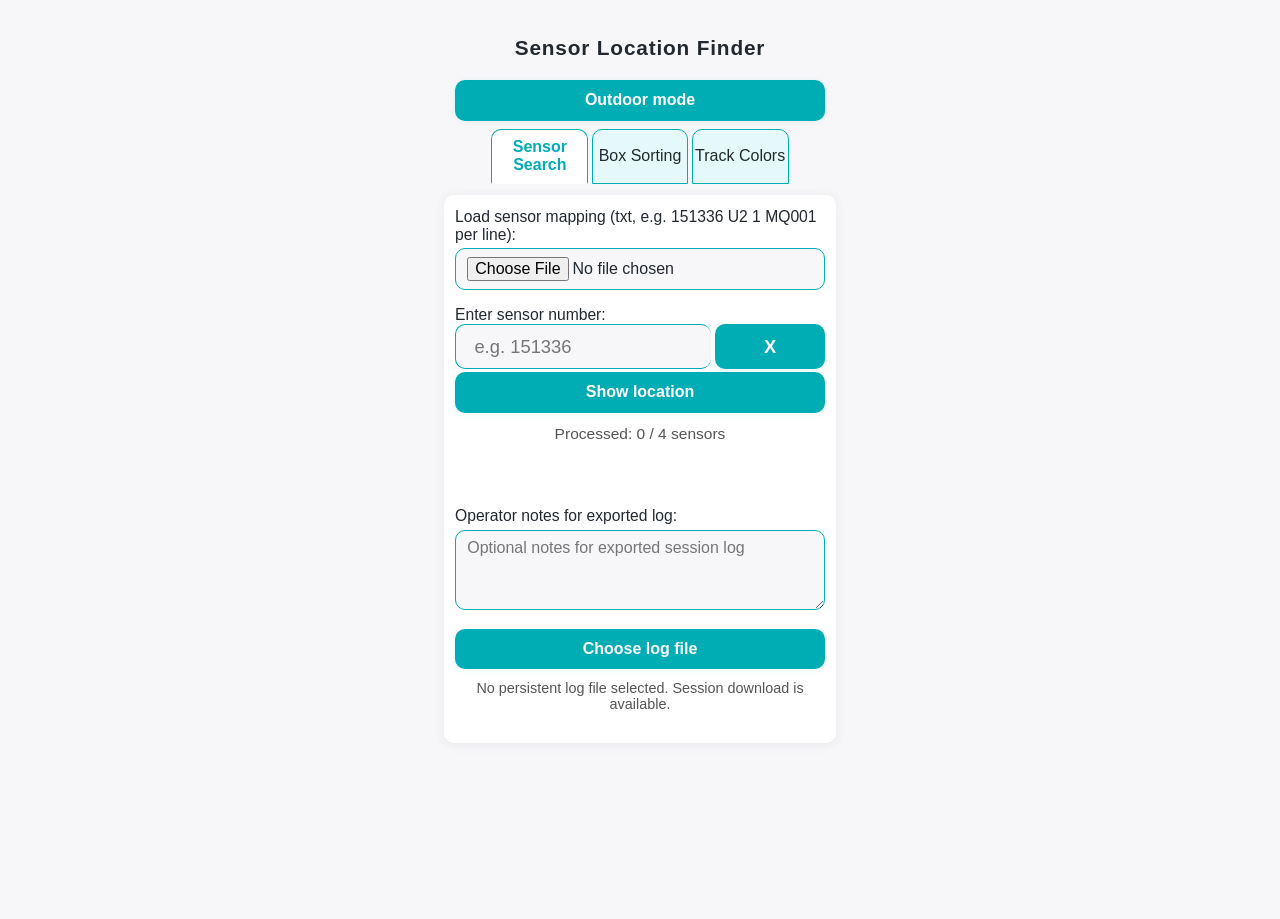
==== Inklinometers.html @ f370f27b "Add code comments" ====
<!DOCTYPE html>
<html lang="en">
<head>
  <meta charset="UTF-8">
  <title>Sensor Location Finder</title>
  <meta name="viewport" content="width=device-width, initial-scale=1, maximum-scale=1">
  <style>
    /* Design tokens shared by all tabs. */
    :root {
      --primary: #222831;
      --accent: #00adb5;
      --bg: #f7f7fa;
      --error: #dc3545;
      --success: #00a86b;
      --radius: 10px;
      --u1: #2a65ea;
      --u2: #1ec47c;
      --n1: #ad3ee6;
      --n2: #ffd600;
    }
    html, body {
      margin: 0;
      padding: 0;
      background: var(--bg);
      color: var(--primary);
      font-family: "Roboto", "Arial", sans-serif;
      min-height: 100vh;
      font-size: 16px;
    }
    /* High-contrast field mode for outdoor phone use. */
    body.outdoor-mode {
      --primary: #ffffff;
      --accent: #ffea00;
      --bg: #000000;
      --error: #ff5252;
      --success: #00ff7f;
    }
    body.outdoor-mode .card,
    body.outdoor-mode .tab-btn.active {
      background: #111111;
      border: 1px solid #ffffff;
      box-shadow: none;
    }
    body.outdoor-mode button {
      color: #000000;
      box-shadow: none;
    }
    body.outdoor-mode .danger {
      color: #ffffff !important;
    }
    body.outdoor-mode input,
    body.outdoor-mode select,
    body.outdoor-mode textarea,
    body.outdoor-mode .box-preview-block {
      background: #000000;
      color: #ffffff;
      border-color: #ffea00;
    }
    body.outdoor-mode #status,
    body.outdoor-mode #logFileStatus,
    body.outdoor-mode #boxSortStatus,
    body.outdoor-mode #boxSearchResult,
    body.outdoor-mode #boxPreview {
      color: #ffffff;
    }
    /* Shared mobile-first layout. */
    main {
      width: 100vw;
      min-height: 100vh;
      display: flex;
      flex-direction: column;
      align-items: center;
      justify-content: flex-start;
      padding-top: 1.2em;
    }
    h2 {
      font-size: 1.3em;
      font-weight: 700;
      letter-spacing: 0.04em;
      margin-bottom: 0.8em;
      color: var(--primary);
    }
    .card {
      background: #fff;
      border-radius: var(--radius);
      box-shadow: 0 2px 12px rgba(34,40,49,0.07);
      padding: 0.8em 0.7em 1.2em 0.7em;
      width: 98vw;
      max-width: 370px;
      margin-bottom: 1.2em;
      display: flex;
      flex-direction: column;
      align-items: stretch;
    }
    label {
      font-size: 0.98em;
      margin-bottom: .3em;
      font-weight: 500;
      color: var(--primary);
    }
    input[type="number"], input[type="file"], textarea {
      font-size: 1em;
      padding: 0.5em 0.7em;
      border: 1.2px solid var(--accent);
      border-radius: var(--radius);
      outline: none;
      background: #f7f7fa;
      margin-bottom: 1em;
      transition: border .2s;
      width: 100%;
      box-sizing: border-box;
      color: var(--primary);
    }
    textarea {
      min-height: 5em;
      resize: vertical;
      font-family: inherit;
    }
    input[type="number"]:focus {
      border: 1.5px solid var(--success);
    }
    input[type="file"] {
      border: none;
      margin-bottom: 1em;
      padding: 0.5em 0.7em;
      font-size: 1em;
      background: #f7f7fa;
      color: var(--primary);
      border-radius: var(--radius);
      box-sizing: border-box;
      width: 100%;
      cursor: pointer;
      transition: background .17s;
      border: 1.2px solid var(--accent);
      outline: none;
    }
    input[type="file"]:hover {
      background: #e6f9fa;
    }
    input[type="file"]::-webkit-file-upload-button,
    input[type="file"]::-ms-browse,
    input[type="file"]::file-selector-button {
      font-size: 1em;
      padding: .6em 1em;
      background: var(--accent);
      color: #fff;
      border: none;
      border-radius: var(--radius);
      font-weight: bold;
      cursor: pointer;
      transition: background .17s;
      box-shadow: 0 1px 6px rgba(0,173,181,0.10);
    }
    input[type="file"]:focus::-webkit-file-upload-button,
    input[type="file"]:focus::-ms-browse,
    input[type="file"]:focus::file-selector-button {
      background: #019fa6;
    }
    button {
      font-size: 1em;
      padding: .7em 0;
      background: var(--accent);
      color: #fff;
      border: none;
      border-radius: var(--radius);
      font-weight: bold;
      cursor: pointer;
      transition: background .17s;
      margin-top: 0.2em;
      margin-bottom: 0.5em;
      width: 100%;
      box-shadow: 0 1px 6px rgba(0,173,181,0.10);
    }
    button:active {
      background: #019fa6;
    }
    .danger {
      background: var(--error) !important;
      color: #fff !important;
      border: none;
      transition: background .18s;
    }
    .danger:hover {
      background: #a71d2a !important;
    }
    #result {
      font-size: 1em;
      margin-top: 1em;
      text-align: center;
      min-height: 2em;
      word-break: break-all;
    }
    #notfound {
      color: var(--error);
      font-weight: 600;
    }
    .found {
      font-weight: 600;
      padding: 0.35em 0.7em;
      border-radius: var(--radius);
      display: inline-block;
      margin: 0.3em 0;
      box-shadow: 0 1px 4px rgba(0,0,0,0.04);
      font-size: 1em;
      letter-spacing: 0.01em;
      transition: background .2s, color .2s;
    }
    #status {
      margin-top: 0.3em;
      margin-bottom: 0.3em;
      text-align: center;
      font-size: 0.97em;
      color: #555;
    }
    #logDownload {
      margin-top: 1.2em;
      text-align: center;
      font-size: 0.97em;
    }
    #logDownload a {
      color: var(--accent);
      text-decoration: underline;
      font-weight: 500;
    }
    #checkedSensors {
      margin-top: 0.7em;
      text-align: center;
      font-size: 0.97em;
    }
    #boxSortStatus,
    #boxSearchResult,
    #boxPreview {
      margin-top: 0.7em;
      text-align: center;
      font-size: 0.97em;
    }
    #boxPreview {
      text-align: left;
      overflow-x: auto;
    }
    .box-preview-block {
      /* Preserve exported TXT spacing in the on-screen preview. */
      background: #f7f7fa;
      border: 1px solid #d8eef0;
      border-radius: 6px;
      margin: 0.7em 0;
      padding: 0.6em;
      font-family: Consolas, "Courier New", monospace;
      font-size: 0.9em;
      white-space: pre;
    }
    #logFileStatus {
      margin-top: 0.2em;
      margin-bottom: 0.8em;
      min-height: 1.2em;
      text-align: center;
      font-size: 0.9em;
      color: #555;
    }
    .tab-nav {
      gap: 0.2em !important;
      margin-bottom: 0.7em !important;
    }
    .tab-btn {
      background: #e6f9fa;
      color: var(--primary);
      border: 1.2px solid var(--accent);
      border-radius: var(--radius) var(--radius) 0 0;
      font-size: 1em;
      font-weight: 500;
      box-shadow: none;
      margin: 0;
      padding: 0.5em 0;
      transition: background .18s, color .18s;
    }
    .tab-btn.active {
      background: #fff;
      color: var(--accent);
      border-bottom: 2px solid #fff;
      font-weight: 700;
    }
    #tabContentTracks .card {
      margin-bottom: 0;
      padding: 1em 0.7em 1.2em 0.7em;
      max-width: 370px;
      width: 100%;
    }
    #trackForm {
      display: flex;
      gap: 0.5em;
      align-items: flex-end;
      flex-wrap: wrap;
      margin-bottom: 0.7em;
    }
    #trackName {
      font-size: 1em;
      padding: 0.5em 0.7em;
      border: 1.2px solid var(--accent);
      border-radius: var(--radius);
      outline: none;
      background: #f7f7fa;
      min-width: 5em;
      flex: 1;
      color: var(--primary);
      box-sizing: border-box;
      transition: border .2s;
    }
    #trackName:focus {
      border: 1.5px solid var(--success);
    }
    #trackColor {
      font-size: 1em;
      padding: 0.5em 0.7em;
      border: 1.2px solid var(--accent);
      border-radius: var(--radius);
      background: #f7f7fa;
      color: var(--primary);
      min-width: 6em;
      box-sizing: border-box;
      transition: border .2s;
    }
    #trackColor:focus {
      border: 1.5px solid var(--success);
    }
    #trackForm button[type="submit"] {
      font-size: 1em;
      padding: 0.5em 1em;
      background: var(--accent);
      color: #fff;
      border: none;
      border-radius: var(--radius);
      font-weight: bold;
      cursor: pointer;
      transition: background .17s;
      box-shadow: 0 1px 6px rgba(0,173,181,0.10);
      min-width: 5em;
    }
    #trackForm button[type="submit"]:active {
      background: #019fa6;
    }
    .track-row {
      display: flex;
      align-items: center;
      gap: 0.5em;
      margin-bottom: 0.5em;
      font-size: 0.97em;
      justify-content: space-between;
    }
    .track-row-content {
      display: flex;
      align-items: center;
      gap: 0.5em;
      flex: 1 1 auto;
      min-width: 0;
    }
    .track-remove {
      display: flex;
      align-items: center;
      justify-content: center;
      background: var(--error);
      color: #fff;
      border: none;
      border-radius: 6px;
      padding: 0.2em 0.9em;
      font-size: 0.97em;
      cursor: pointer;
      margin-left: 0.5em;
      transition: background .18s;
      min-width: 80px;
      max-width: 80px;
      width: 80px;
      text-align: center;
      align-self: flex-end;
      margin-right: 15%;
      box-sizing: border-box;
      overflow: visible;
      white-space: nowrap;
    }
    .track-remove:hover {
      background: #a71d2a;
    }
    .track-remove:disabled {
      background: #9aa0a6;
      cursor: not-allowed;
    }
    .track-color {
      display: inline-block;
      width: 1.3em;
      height: 1.3em;
      border-radius: 50%;
      margin-right: 0.5em;
      border: 2px solid #eee;
      vertical-align: middle;
      box-shadow: 0 1px 3px rgba(0,0,0,0.07);
    }
    @media (max-width: 500px) {
      html, body { font-size: 14px; }
      h2 { font-size: 1.08em; }
      .card, #tabContentTracks .card { max-width: 99vw; padding: 0.5em 0.2em 0.7em 0.2em; }
      #result { font-size: 0.97em; }
      #status { font-size: 0.93em; }
      #logDownload { font-size: 0.9em; }
      .found { font-size: 0.97em; }
      #checkedSensors { font-size: 0.93em; }
      #boxSortStatus, #boxSearchResult, #boxPreview { font-size: 0.93em; }
      .track-row { font-size: 0.93em; }
      #trackForm button[type="submit"] { min-width: 3.5em; }
      #trackColor, #trackName { min-width: 3.5em; }
      .track-color { width: 1.1em; height: 1.1em; }
    }
  </style>
</head>
<body>
  <!-- Main app shell. All workflows stay in this file for offline phone use. -->
  <main>
    <h2>Sensor Location Finder</h2>
    <button type="button" id="outdoorModeToggle" style="max-width:370px;">Outdoor mode</button>
    <div class="tab-nav" style="display:flex; gap:0.5em; margin-bottom:1.2em;">
      <button type="button" id="tabSearch" class="tab-btn active" style="flex:1;">Sensor Search</button>
      <button type="button" id="tabBoxes" class="tab-btn" style="flex:1;">Box Sorting</button>
      <button type="button" id="tabTracks" class="tab-btn" style="flex:1;">Track Colors</button>
    </div>
    <!-- Sensor search workflow: import the map, search IDs, and export/search logs. -->
    <div id="tabContentSearch">
      <div class="card">
        <label for="fileInput">Load sensor mapping (txt, e.g. 151336 U2 1 MQ001 per line):</label>
        <input type="file" id="fileInput" accept=".txt">
        <form id="sensorForm" autocomplete="off">
          <label for="sensorId">Enter sensor number:</label>
          <div style="display:flex; gap:0.3em; align-items:flex-end; height:2.8em;">
            <input type="number" id="sensorId" inputmode="numeric" pattern="[0-9]*" required placeholder="e.g. 151336" style="flex-basis:70%; flex-grow:1; min-width:90px; font-size:1.15em; padding:0.7em 1em; height:100%; border-radius: var(--radius); border-right:0; margin-bottom:0; display:flex; align-items:center;">
            <button type="button" id="clearSensorId" title="Clear field" style="flex-basis:30%; min-width:2.5em; font-size:1.15em; line-height:1; height:100%; display:flex; align-items:center; justify-content:center; border-radius: var(--radius); margin-left:-1px; margin-bottom:0;">X</button>
          </div>
          <button type="submit">Show location</button>
        </form>
        <div id="status"></div>
        <div id="result"></div>
        <div id="checkedSensors"></div>
        <label for="operatorNotes">Operator notes for exported log:</label>
        <textarea id="operatorNotes" placeholder="Optional notes for exported session log"></textarea>
        <button type="button" id="chooseLogFile">Choose log file</button>
        <div id="logFileStatus"></div>
      </div>
      <div id="logDownload"></div>
    </div>
    <!-- Box sorting workflow: import chaotic IDs, deduplicate, sort, and export layouts. -->
    <div id="tabContentBoxes" style="display:none;">
      <div class="card">
        <h3 style="margin-top:0;">Box Sorting</h3>
        <label for="boxFileInput">Load chaotic sensor number list (txt):</label>
        <input type="file" id="boxFileInput" accept=".txt">
        <form id="boxSearchForm" autocomplete="off">
          <label for="boxSensorId">Enter sensor number:</label>
          <div style="display:flex; gap:0.3em; align-items:flex-end; height:2.8em;">
            <input type="number" id="boxSensorId" inputmode="numeric" pattern="[0-9]*" required placeholder="e.g. 151336" style="flex-basis:70%; flex-grow:1; min-width:90px; font-size:1.15em; padding:0.7em 1em; height:100%; border-radius: var(--radius); border-right:0; margin-bottom:0; display:flex; align-items:center;">
            <button type="button" id="clearBoxSensorId" title="Clear field" style="flex-basis:30%; min-width:2.5em; font-size:1.15em; line-height:1; height:100%; display:flex; align-items:center; justify-content:center; border-radius: var(--radius); margin-left:-1px; margin-bottom:0;">X</button>
          </div>
          <button type="submit">Show box position</button>
        </form>
        <div id="boxSortStatus"></div>
        <div id="boxSearchResult"></div>
        <button type="button" id="exportBoxLayout" disabled>Export box layout</button>
        <button type="button" id="exportBoxLabels" disabled>Export box labels</button>
        <div id="boxPreview"></div>
      </div>
    </div>
    <!-- Track color workflow: configure, import, and export location color rules. -->
    <div id="tabContentTracks" style="display:none;">
      <div class="card">
        <h3 style="margin-top:0;">Track Color Settings</h3>
        <form id="trackForm" autocomplete="off">
          <input type="text" id="trackName" placeholder="Track name (e.g. U1)" required>
          <select id="trackColor">
            <option value="#2a65ea">Blue</option>
            <option value="#1ec47c">Green</option>
            <option value="#ad3ee6">Purple</option>
            <option value="#ffd600">Yellow</option>
            <option value="#e53935">Red</option>
            <option value="#ff9800">Orange</option>
            <option value="#00bcd4">Cyan</option>
            <option value="#607d8b">Gray</option>
            <option value="#795548">Brown</option>
            <option value="#8bc34a">Lime</option>
            <option value="#f06292">Pink</option>
            <option value="#6d4c41">Coffee</option>
          </select>
          <button type="submit">Add/Update</button>
        </form>
        <button type="button" id="exportTrackColors">Export track colors</button>
        <label for="importTrackColors">Import track colors (json/txt):</label>
        <input type="file" id="importTrackColors" accept=".json,.txt">
        <div id="trackList"></div>
        <div style="margin:1em 0; text-align:center;">
          <button type="button" id="resetAppStorage" class="danger" style="margin:0.5em;">Reset all app data</button>
          <button type="button" id="resetLogFileHandle" class="danger" style="margin:0.5em;">Reset log file selection</button>
        </div>
      </div>
    </div>
  </main>
  <script>
    // Default mapping used before an operator imports the real sensor map.
    let sensorLocations = {
      "151336": "U2 1 MQ001",
      "97720": "U1 2 MQ014",
      "12345": "N1 3 MQ010",
      "65432": "N2 4 MQ003"
    };

    // Runtime state shared between tabs. Keep it in memory so the app stays single-file.
    let totalSensors = Object.keys(sensorLocations).length;
    const foundSensors = new Set();
    let logLines = [];
    let currentLogDownloadUrl = null;
    let boxSensorNumbers = [];
    let boxSourceFileName = '';
    let boxDuplicateNumbers = [];
    let currentBoxExportUrl = null;
    let currentBoxLabelsUrl = null;

    // Storage keys and box layout constants. These values define the exported file format.
    const TRACK_COLORS_STORAGE_KEY = 'trackColors';
    const OUTDOOR_MODE_STORAGE_KEY = 'outdoorMode';
    const HEX_COLOR_PATTERN = /^#[0-9a-f]{6}$/i;
    const SENSOR_NUMBER_PATTERN = /^[0-9]{5,6}$/;
    const BOX_SIZE = 24;
    const BOX_ROW_SIZE = 8;
    const BOX_ROW_COUNT = 3;
    const BOX_LAYOUT_SUFFIX = 'box_layout';
    const BOX_LABELS_SUFFIX = 'box_labels';
    const defaultTracks = [
      { name: 'U1', color: '#2a65ea' },
      { name: 'U2', color: '#1ec47c' },
      { name: 'N1', color: '#ad3ee6' },
      { name: 'N2', color: '#ffd600' }
    ];

    // Shared UI helpers used by multiple tabs.
    function getContrastColor(bg) {
      // Choose readable text for colored badges in both standard and outdoor modes.
      if (!bg) return '#fff';
      const c = bg.charAt(0) === '#' ? bg.substring(1, 7) : bg;
      const r = parseInt(c.substring(0, 2), 16);
      const g = parseInt(c.substring(2, 4), 16);
      const b = parseInt(c.substring(4, 6), 16);
      const yiq = ((r * 299) + (g * 587) + (b * 114)) / 1000;
      return (yiq >= 180) ? '#222' : '#fff';
    }

    function setResultMessage(message) {
      const resultDiv = document.getElementById('result');
      const messageSpan = document.createElement('span');
      messageSpan.id = 'notfound';
      messageSpan.textContent = message;
      resultDiv.replaceChildren(messageSpan);
    }

    function createFoundBadge(text, color) {
      const badge = document.createElement('span');
      badge.className = 'found';
      badge.textContent = text;
      if (color) {
        badge.style.background = color;
        badge.style.color = getContrastColor(color);
      }
      return badge;
    }

    function isPersistentLogSupported() {
      // The File System Access API is Chromium-only and not reliable in Brave/Firefox here.
      const isFirefox = navigator.userAgent.includes('Firefox');
      const isBrave = typeof navigator.brave !== 'undefined';
      return Boolean(window.showSaveFilePicker && !isFirefox && !isBrave);
    }

    function setLogFileStatus(message) {
      document.getElementById('logFileStatus').textContent = message;
    }

    function updateLogFileControls() {
      const chooseLogFileButton = document.getElementById('chooseLogFile');
      if (!isPersistentLogSupported()) {
        chooseLogFileButton.disabled = true;
        setLogFileStatus('Persistent log file writing is not supported in this browser. Use session download.');
        return;
      }

      chooseLogFileButton.disabled = false;
      setLogFileStatus(window._logFileHandle ? 'Persistent log file selected.' : 'No persistent log file selected. Session download is available.');
    }

    function setOutdoorMode(enabled) {
      // Outdoor mode is saved locally because field work can move between sessions.
      document.body.classList.toggle('outdoor-mode', enabled);
      localStorage.setItem(OUTDOOR_MODE_STORAGE_KEY, enabled ? 'true' : 'false');
      document.getElementById('outdoorModeToggle').textContent = enabled ? 'Standard mode' : 'Outdoor mode';
    }

    function loadOutdoorMode() {
      setOutdoorMode(localStorage.getItem(OUTDOOR_MODE_STORAGE_KEY) === 'true');
    }

    function toggleOutdoorMode() {
      setOutdoorMode(!document.body.classList.contains('outdoor-mode'));
    }

    // Track color storage and import/export helpers.
    function saveTrackColors() {
      localStorage.setItem(TRACK_COLORS_STORAGE_KEY, JSON.stringify(trackColors));
    }

    function isValidTrackColorEntry(entry) {
      return Boolean(
        entry &&
        typeof entry.name === 'string' &&
        entry.name.trim() &&
        typeof entry.color === 'string' &&
        HEX_COLOR_PATTERN.test(entry.color)
      );
    }

    function loadTrackColors() {
      // Normalize saved settings and repair invalid localStorage data automatically.
      let parsed = [];
      try {
        parsed = JSON.parse(localStorage.getItem(TRACK_COLORS_STORAGE_KEY) || '[]');
      } catch (error) {
        localStorage.removeItem(TRACK_COLORS_STORAGE_KEY);
        return [...defaultTracks];
      }

      if (!Array.isArray(parsed)) {
        localStorage.removeItem(TRACK_COLORS_STORAGE_KEY);
        return [...defaultTracks];
      }

      const uniqueEntries = [];
      const seenNames = new Set();
      for (const entry of parsed) {
        if (!isValidTrackColorEntry(entry)) continue;

        const normalizedName = entry.name.trim().toUpperCase();
        if (seenNames.has(normalizedName)) continue;

        seenNames.add(normalizedName);
        uniqueEntries.push({
          name: entry.name.trim().toUpperCase(),
          color: entry.color
        });
      }

      for (const defaultTrack of defaultTracks) {
        if (!seenNames.has(defaultTrack.name)) {
          seenNames.add(defaultTrack.name);
          uniqueEntries.push(defaultTrack);
        }
      }

      return uniqueEntries.length ? uniqueEntries : [...defaultTracks];
    }

    function parseTrackColorImport(text) {
      // Validate imported settings through the same normalization path used at startup.
      const parsed = JSON.parse(text);
      const importedEntries = Array.isArray(parsed) ? parsed : parsed.trackColors;
      if (!Array.isArray(importedEntries)) {
        throw new Error('Track color import must contain an array.');
      }

      const previousValue = localStorage.getItem(TRACK_COLORS_STORAGE_KEY);
      localStorage.setItem(TRACK_COLORS_STORAGE_KEY, JSON.stringify(importedEntries));
      const normalizedEntries = loadTrackColors();

      if (previousValue === null) {
        localStorage.removeItem(TRACK_COLORS_STORAGE_KEY);
      } else {
        localStorage.setItem(TRACK_COLORS_STORAGE_KEY, previousValue);
      }

      return normalizedEntries;
    }

    function exportTrackColors() {
      const payload = {
        exportedAt: new Date().toISOString(),
        trackColors
      };
      const blob = new Blob([JSON.stringify(payload, null, 2)], { type: 'application/json' });
      const url = URL.createObjectURL(blob);
      const link = document.createElement('a');
      link.href = url;
      link.download = 'track_colors.json';
      document.body.append(link);
      link.click();
      link.remove();
      URL.revokeObjectURL(url);
    }

    // Main status rendering for checked sensor progress.
    function updateStatus(message) {
      const statusDiv = document.getElementById('status');
      statusDiv.replaceChildren(document.createTextNode(`Processed: ${foundSensors.size} / ${totalSensors} sensors`));
      if (message) {
        const lineBreak = document.createElement('br');
        const messageSpan = document.createElement('span');
        messageSpan.style.color = 'var(--error)';
        messageSpan.style.fontSize = '0.98em';
        messageSpan.textContent = message;
        statusDiv.append(lineBreak, messageSpan);
      }
    }

    // Sensor mapping parsing.
    function parseSensorFile(text) {
      // Expected input: sensor number first, location fields after it. Duplicate IDs are ignored.
      const lines = text.split(/\r?\n/);
      const mapping = {};
      const duplicateNumbers = [];
      for (let line of lines) {
        line = line.trim();
        if (!line) continue;
        // Prefer tab split, then fall back to whitespace-separated text files.
        let parts = line.split('\t');
        if (parts.length < 2) {
          parts = line.split(/\s{2,}|\s+/);
        }
        if (parts.length >= 2) {
          const num = parts[0].trim();
          const location = parts.slice(1).join(' ').replace(/\s+/g, ' ').trim();
          if (Object.prototype.hasOwnProperty.call(mapping, num)) {
            duplicateNumbers.push(num);
            continue;
          }
          mapping[num] = location;
        }
      }
      return { mapping, duplicateNumbers };
    }

    document.getElementById('fileInput').addEventListener('change', async function(event) {
      const file = event.target.files[0];
      if (!file) return;
      const reader = new FileReader();
      reader.onload = async function(e) {
        const parsedFile = parseSensorFile(e.target.result);
        const mapping = parsedFile.mapping;
        // Collect all track names from imported locations and warn if defaults are missing.
        const allTrackNames = Array.from(new Set(Object.entries(mapping)
          .map(([num, location]) => {
            // Rebuild the row so existing whitespace variations do not matter.
            const line = num + ' ' + location;
            // Split by spaces and tabs to inspect the first location token as the track name.
            let parts = line.split(/\s+|\t/).filter(Boolean);
            return (parts[1] || '').toUpperCase();
          })
          .filter(Boolean)));
        let missing = [];
        for (const defaultTrack of defaultTracks) {
          if (!allTrackNames.includes(defaultTrack.name.toUpperCase())) {
            missing.push(defaultTrack.name);
          }
        }
        if (missing.length) {
          alert('Default track(s) not found in file: ' + missing.join(', ') + '\nPlease check your file.');
          return;
        }
        sensorLocations = mapping;
        totalSensors = Object.keys(sensorLocations).length;
        foundSensors.clear();
        logLines = [];
        const duplicateStatus = parsedFile.duplicateNumbers.length
          ? `Duplicate sensors ignored: ${parsedFile.duplicateNumbers.join(', ')}`
          : null;
        updateStatus(duplicateStatus);
        updateCheckedSensors();
        document.getElementById('result').replaceChildren();
        updateLogDownload();
        updateLogFileControls();
        const duplicateMessage = duplicateStatus
          ? '\n' + duplicateStatus
          : '';
        alert('Sensor mapping loaded from file!\nSensors: ' + totalSensors + '\nTracks: ' + allTrackNames.length + ' (' + allTrackNames.join(', ') + ')' + duplicateMessage);
      };
      reader.readAsText(file);
    });

    // Sensor lookup.
    function findSensor(sensorNumber) {
      // Exact matches win. Short suffix matches are allowed only when they are unambiguous.
      const numStr = String(sensorNumber).trim();
      if (Object.prototype.hasOwnProperty.call(sensorLocations, numStr)) {
        return {
          status: 'found',
          sensorId: numStr,
          location: sensorLocations[numStr],
          matches: []
        };
      }

      const matches = Object.keys(sensorLocations)
        .filter(key => key.endsWith(numStr))
        .map(sensorId => ({ sensorId, location: sensorLocations[sensorId] }));

      if (matches.length === 1) {
        return {
          status: 'found',
          sensorId: matches[0].sensorId,
          location: matches[0].location,
          matches
        };
      }

      if (matches.length > 1) {
        return {
          status: 'ambiguous',
          sensorId: null,
          location: null,
          matches
        };
      }

      return {
        status: 'not_found',
        sensorId: null,
        location: null,
        matches: []
      };
    }

    // Result rendering.
    function getTrackColorByLocation(location) {
      if (!location || !trackColors.length) return null;
      // Try to match any location token against configured track color names.
      const parts = location.trim().split(/\s+/);
      for (const t of trackColors) {
        for (let i = 0; i < parts.length; i++) {
          if (parts[i].toLowerCase() === t.name.toLowerCase()) {
            return t.color;
          }
        }
      }
      return null;
    }

    function renderSensorResult(input, location) {
      const userColor = getTrackColorByLocation(location);
      document.getElementById('result').replaceChildren(createFoundBadge(`Location: ${location}`, userColor));
    }

    function renderAmbiguousSensorResult(input, matches) {
      const matchList = matches.map(match => match.sensorId).join(', ');
      setResultMessage(`Sensor number ${input} is ambiguous. Matches: ${matchList}.`);
    }

    // Box sorting.
    function parseBoxSensorNumbers(text) {
      // Import raw chaotic numbers, keep only valid 5/6 digit IDs, remove duplicates, and sort.
      const tokens = text.split(/\s+/).map(token => token.trim()).filter(Boolean);
      const uniqueNumbers = new Set();
      const duplicateNumbers = [];
      let invalidCount = 0;
      let duplicateCount = 0;

      for (const token of tokens) {
        if (!SENSOR_NUMBER_PATTERN.test(token)) {
          invalidCount += 1;
          continue;
        }

        if (uniqueNumbers.has(token)) {
          duplicateCount += 1;
          duplicateNumbers.push(token);
          continue;
        }

        uniqueNumbers.add(token);
      }

      const numbers = Array.from(uniqueNumbers).sort((left, right) => Number(left) - Number(right));
      return { numbers, duplicateNumbers, invalidCount, duplicateCount };
    }

    function getBoxPositionByIndex(index) {
      // Convert the sorted list index into the physical box, row, and row position.
      return {
        box: Math.floor(index / BOX_SIZE) + 1,
        row: Math.floor((index % BOX_SIZE) / BOX_ROW_SIZE) + 1,
        position: (index % BOX_ROW_SIZE) + 1
      };
    }

    function findBoxPlacement(sensorNumber) {
      const sensorId = String(sensorNumber).trim();
      const index = boxSensorNumbers.indexOf(sensorId);
      if (index === -1) return null;

      return {
        sensorId,
        index,
        ...getBoxPositionByIndex(index)
      };
    }

    function getFileBaseName(fileName) {
      // Exported files keep the source file name and add the smallest useful suffix.
      const trimmedName = String(fileName || '').trim();
      const lastDotIndex = trimmedName.lastIndexOf('.');
      if (lastDotIndex <= 0) return trimmedName || 'sensors';

      return trimmedName.slice(0, lastDotIndex);
    }

    function getBoxLayoutFileName(sourceFileName) {
      return `${getFileBaseName(sourceFileName)}_${BOX_LAYOUT_SUFFIX}.txt`;
    }

    function getBoxLabelsFileName(sourceFileName) {
      return `${getFileBaseName(sourceFileName)}_${BOX_LABELS_SUFFIX}.txt`;
    }

    function formatBoxLayout(numbers, sourceFileName = '', exportedAt = new Date(), duplicateNumbers = []) {
      // Human-readable export for placing sensors into boxes and rows.
      const exportTimestamp = exportedAt.toISOString();
      const sourceName = sourceFileName || 'Unknown source file';
      const lines = [
        'Sensor Box Layout',
        `Source file: ${sourceName}`,
        `Exported at: ${exportTimestamp}`,
        `Total sensors: ${numbers.length}`,
        `Duplicate sensors ignored: ${duplicateNumbers.length ? duplicateNumbers.join(', ') : 'None'}`,
        `Box capacity: ${BOX_SIZE} sensors (${BOX_ROW_COUNT} rows x ${BOX_ROW_SIZE})`,
        ''
      ];

      const boxCount = Math.ceil(numbers.length / BOX_SIZE);
      for (let boxIndex = 0; boxIndex < boxCount; boxIndex += 1) {
        lines.push(`Box ${boxIndex + 1}`);
        lines.push('Position:     1      2      3      4      5      6      7      8');

        for (let rowIndex = 0; rowIndex < BOX_ROW_COUNT; rowIndex += 1) {
          const rowStart = (boxIndex * BOX_SIZE) + (rowIndex * BOX_ROW_SIZE);
          const rowNumbers = numbers
            .slice(rowStart, rowStart + BOX_ROW_SIZE)
            .map(number => number.padStart(6, ' '));

          while (rowNumbers.length < BOX_ROW_SIZE) {
            rowNumbers.push('------');
          }

          lines.push(`Row ${rowIndex + 1}:   ${rowNumbers.join(' ')}`);
        }

        lines.push('');
      }

      return lines.join('\n');
    }

    function formatBoxLabels(numbers, sourceFileName = '', exportedAt = new Date()) {
      // Compact printable labels for physical boxes.
      const exportTimestamp = exportedAt.toISOString();
      const sourceName = sourceFileName || 'Unknown source file';
      const lines = [
        'Printable Box Labels',
        `Source file: ${sourceName}`,
        `Exported at: ${exportTimestamp}`,
        ''
      ];

      const boxCount = Math.ceil(numbers.length / BOX_SIZE);
      for (let boxIndex = 0; boxIndex < boxCount; boxIndex += 1) {
        const boxNumbers = numbers.slice(boxIndex * BOX_SIZE, (boxIndex + 1) * BOX_SIZE);
        const firstSensor = boxNumbers[0] || '------';
        const lastSensor = boxNumbers[boxNumbers.length - 1] || '------';

        lines.push('================================');
        lines.push(`BOX ${boxIndex + 1}`);
        lines.push(`Sensors: ${firstSensor} - ${lastSensor}`);
        lines.push(`Count: ${boxNumbers.length} / ${BOX_SIZE}`);
        lines.push(`Rows: ${BOX_ROW_COUNT} x ${BOX_ROW_SIZE}`);
        lines.push('================================');
        lines.push('');
      }

      return lines.join('\n');
    }

    function setBoxSearchMessage(message, isError = true) {
      const result = document.getElementById('boxSearchResult');
      const messageSpan = document.createElement('span');
      messageSpan.className = isError ? '' : 'found';
      messageSpan.id = isError ? 'notfound' : '';
      messageSpan.textContent = message;
      result.replaceChildren(messageSpan);
    }

    function renderBoxPreview() {
      const preview = document.getElementById('boxPreview');
      preview.replaceChildren();
      if (!boxSensorNumbers.length) return;

      const previewText = formatBoxLayout(boxSensorNumbers, boxSourceFileName, new Date(), boxDuplicateNumbers);
      const previewBlock = document.createElement('div');
      previewBlock.className = 'box-preview-block';
      previewBlock.textContent = previewText;
      preview.append(previewBlock);
    }

    function setBoxSortStatus(message) {
      document.getElementById('boxSortStatus').textContent = message;
    }

    function updateBoxExportButton() {
      document.getElementById('exportBoxLayout').disabled = boxSensorNumbers.length === 0;
      document.getElementById('exportBoxLabels').disabled = boxSensorNumbers.length === 0;
    }

    function updateBoxSortingData(parsed) {
      // Replace the active box plan with sanitized unique sensor numbers.
      boxSensorNumbers = parsed.numbers;
      boxDuplicateNumbers = parsed.duplicateNumbers;
      updateBoxExportButton();
      renderBoxPreview();
      document.getElementById('boxSearchResult').replaceChildren();

      const boxCount = Math.ceil(boxSensorNumbers.length / BOX_SIZE);
      const duplicateList = parsed.duplicateNumbers.length
        ? ` Duplicates: ${parsed.duplicateNumbers.join(', ')}.`
        : '';
      setBoxSortStatus(
        `Loaded ${boxSensorNumbers.length} unique sensors into ${boxCount} box(es). ` +
        `Ignored ${parsed.invalidCount} invalid value(s) and ${parsed.duplicateCount} duplicate value(s).` +
        duplicateList
      );
    }

    function exportBoxLayout() {
      if (!boxSensorNumbers.length) return;

      if (currentBoxExportUrl) {
        URL.revokeObjectURL(currentBoxExportUrl);
        currentBoxExportUrl = null;
      }

      const blob = new Blob([formatBoxLayout(boxSensorNumbers, boxSourceFileName, new Date(), boxDuplicateNumbers)], { type: 'text/plain' });
      currentBoxExportUrl = URL.createObjectURL(blob);

      const link = document.createElement('a');
      link.href = currentBoxExportUrl;
      link.download = getBoxLayoutFileName(boxSourceFileName);
      document.body.append(link);
      link.click();
      link.remove();
    }

    function exportBoxLabels() {
      if (!boxSensorNumbers.length) return;

      if (currentBoxLabelsUrl) {
        URL.revokeObjectURL(currentBoxLabelsUrl);
        currentBoxLabelsUrl = null;
      }

      const blob = new Blob([formatBoxLabels(boxSensorNumbers, boxSourceFileName)], { type: 'text/plain' });
      currentBoxLabelsUrl = URL.createObjectURL(blob);

      const link = document.createElement('a');
      link.href = currentBoxLabelsUrl;
      link.download = getBoxLabelsFileName(boxSourceFileName);
      document.body.append(link);
      link.click();
      link.remove();
    }

    function getOperatorNotes() {
      // Notes are included in downloaded session logs, not in persistent append-only lines.
      return document.getElementById('operatorNotes').value.trim();
    }

    function buildSessionLogText() {
      // Full session log export with metadata and all searches from the current browser session.
      const lines = [
        'Sensor Search Log',
        `Exported at: ${new Date().toISOString()}`,
        `Operator notes: ${getOperatorNotes() || 'None'}`,
        '',
        ...logLines
      ];

      return lines.join('\n');
    }

    function updateCheckedSensors() {
      const checkedDiv = document.getElementById('checkedSensors');
      checkedDiv.replaceChildren();
      if (foundSensors.size === 0) {
        return;
      }
      const title = document.createElement('b');
      title.textContent = 'Checked sensors:';
      checkedDiv.append(title, document.createElement('br'));
      foundSensors.forEach(sensorId => {
        const loc = sensorLocations[sensorId];
        const userColor = getTrackColorByLocation(loc);
        const badge = createFoundBadge(sensorId, userColor);
        badge.style.margin = '2px 4px 2px 0';
        badge.style.cursor = 'pointer';
        badge.addEventListener('click', () => showCheckedSensor(sensorId));
        checkedDiv.append(badge);
      });
    }

    function showCheckedSensor(sensorId) {
      const location = sensorLocations[sensorId];
      if (location) {
        renderSensorResult(sensorId, location);
      }
    }

    // Persistent logging.
    async function chooseLogFile() {
      // Lets supported browsers append search lines directly to a user-selected TXT file.
      if (!isPersistentLogSupported()) {
        updateLogFileControls();
        return;
      }

      try {
        window._logFileHandle = await window.showSaveFilePicker({
          suggestedName: 'sensor_log.txt',
          types: [{
            description: 'Text Files',
            accept: {'text/plain': ['.txt']}
          }]
        });
        updateLogFileControls();
      } catch (error) {
        window._logFileHandle = null;
        updateLogFileControls();
      }
    }

    function resetAppStorage() {
      if (confirm('WARNING! This will erase this app data, track colors, and checked sensors.\nAre you sure you want to reset everything?')) {
        localStorage.removeItem(TRACK_COLORS_STORAGE_KEY);
        window._logFileHandle = null;
        boxSourceFileName = '';
        boxDuplicateNumbers = [];
        if (currentLogDownloadUrl) {
          URL.revokeObjectURL(currentLogDownloadUrl);
          currentLogDownloadUrl = null;
        }
        if (currentBoxExportUrl) {
          URL.revokeObjectURL(currentBoxExportUrl);
          currentBoxExportUrl = null;
        }
        if (currentBoxLabelsUrl) {
          URL.revokeObjectURL(currentBoxLabelsUrl);
          currentBoxLabelsUrl = null;
        }
        alert('All app data and settings have been reset. The page will reload.');
        location.reload();
      }
    }
    function resetLogFileHandle() {
      if (confirm('This will clear the selected persistent log file.\nYou can choose a new log file with the Choose log file button.\nContinue?')) {
        window._logFileHandle = null;
        updateLogFileControls();
        alert('Log file selection has been reset.');
      }
    }

    // Append one search line to the selected persistent log when the browser supports it.
    async function appendLogPersistent(newLine) {
      if (!newLine) return;
      if (window._logFileHandle) {
        try {
          let writable;
          if (window._logFileHandle.createWritable.length > 0) {
            writable = await window._logFileHandle.createWritable({keepExistingData:true});
            await writable.seek((await window._logFileHandle.getFile()).size);
            await writable.write(newLine + '\n');
            await writable.close();
          } else {
            let oldText = '';
            try {
              const file = await window._logFileHandle.getFile();
              oldText = await file.text();
            } catch (e) { oldText = ''; }
            const logText = oldText + (oldText && !oldText.endsWith('\n') ? '\n' : '') + newLine + '\n';
            writable = await window._logFileHandle.createWritable();
            await writable.write(logText);
            await writable.close();
          }
        } catch (e) {
          // Drop the handle if permission was revoked or the file became unavailable.
          window._logFileHandle = null;
          updateLogFileControls();
        }
      } else {
        // Unsupported browsers keep the session log in memory for manual download.
      }
    }

    // Event wiring for user workflows.
    document.getElementById('sensorForm').addEventListener('submit', async function(e) {
      e.preventDefault();
      const inputElem = document.getElementById('sensorId');
      const input = inputElem.value.trim();
      if (!SENSOR_NUMBER_PATTERN.test(input)) {
        setResultMessage('Please enter a valid 5 or 6 digit sensor number.');
        return;
      }
      const lookup = findSensor(input);
      const timestamp = new Date().toISOString();
      let logLine;

      if (lookup.status === 'found') {
        const isRepeat = foundSensors.has(lookup.sensorId);
        foundSensors.add(lookup.sensorId);
        renderSensorResult(lookup.sensorId, lookup.location);
        logLine = `${timestamp}\t${lookup.sensorId}\t${lookup.location}`;
        logLines.push(logLine);
        updateStatus(isRepeat ? 'This sensor number has already been checked!' : null);
      } else if (lookup.status === 'ambiguous') {
        const matchIds = lookup.matches.map(match => match.sensorId).join(', ');
        renderAmbiguousSensorResult(input, lookup.matches);
        logLine = `${timestamp}\t${input}\tAMBIGUOUS (${matchIds})`;
        logLines.push(logLine);
        updateStatus();
      } else {
        setResultMessage(`Sensor number ${input} not found!`);
        logLine = `${timestamp}\t${input}\tNOT FOUND`;
        logLines.push(logLine);
        updateStatus();
      }

      updateLogDownload();
      updateCheckedSensors();
      inputElem.blur();
      await appendLogPersistent(logLine);
    });

    document.getElementById('boxFileInput').addEventListener('change', function(event) {
      const file = event.target.files[0];
      if (!file) return;

      const reader = new FileReader();
      reader.onload = function(e) {
        boxSourceFileName = file.name;
        updateBoxSortingData(parseBoxSensorNumbers(e.target.result));
      };
      reader.readAsText(file);
    });

    document.getElementById('boxSearchForm').addEventListener('submit', function(e) {
      e.preventDefault();
      const inputElem = document.getElementById('boxSensorId');
      const input = inputElem.value.trim();

      if (!SENSOR_NUMBER_PATTERN.test(input)) {
        setBoxSearchMessage('Please enter a valid 5 or 6 digit sensor number.');
        return;
      }

      if (!boxSensorNumbers.length) {
        setBoxSearchMessage('Load a sensor number list first.');
        return;
      }

      const placement = findBoxPlacement(input);
      if (!placement) {
        setBoxSearchMessage(`Sensor number ${input} is not in the loaded box list.`);
        return;
      }

      setBoxSearchMessage(
        `Sensor ${placement.sensorId}: Box ${placement.box}, Row ${placement.row}, Position ${placement.position}.`,
        false
      );
      inputElem.blur();
    });

    document.getElementById('clearSensorId').addEventListener('click', function() {
      const inputElem = document.getElementById('sensorId');
      inputElem.value = '';
      inputElem.focus();
    });

    document.getElementById('clearBoxSensorId').addEventListener('click', function() {
      const inputElem = document.getElementById('boxSensorId');
      inputElem.value = '';
      inputElem.focus();
    });

    document.getElementById('operatorNotes').addEventListener('input', function() {
      if (logLines.length) updateLogDownload();
    });

    document.getElementById('exportBoxLayout').addEventListener('click', exportBoxLayout);
    document.getElementById('exportBoxLabels').addEventListener('click', exportBoxLabels);
    document.getElementById('outdoorModeToggle').addEventListener('click', toggleOutdoorMode);
    document.getElementById('chooseLogFile').addEventListener('click', chooseLogFile);
    document.getElementById('resetAppStorage').addEventListener('click', resetAppStorage);
    document.getElementById('resetLogFileHandle').addEventListener('click', resetLogFileHandle);

    function updateLogDownload() {
      // Build a fresh object URL each time so notes and recent searches are included.
      const logText = buildSessionLogText();
      let logDiv = document.getElementById('logDownload');
      logDiv.replaceChildren();
      if (currentLogDownloadUrl) {
        URL.revokeObjectURL(currentLogDownloadUrl);
        currentLogDownloadUrl = null;
      }
      if (!logLines.length) return;

      const blob = new Blob([logText], {type: "text/plain"});
      currentLogDownloadUrl = URL.createObjectURL(blob);

      const link = document.createElement('a');
      link.href = currentLogDownloadUrl;
      link.download = 'sensor_log.txt';
      link.textContent = 'Download session log';

      const note = document.createElement('span');
      note.style.fontSize = '0.92em';
      note.textContent = 'Every search is logged in this file.';

      logDiv.append(link, document.createElement('br'), note);
    }

    // Tab navigation.
    const tabSearch = document.getElementById('tabSearch');
    const tabBoxes = document.getElementById('tabBoxes');
    const tabTracks = document.getElementById('tabTracks');
    const tabContentSearch = document.getElementById('tabContentSearch');
    const tabContentBoxes = document.getElementById('tabContentBoxes');
    const tabContentTracks = document.getElementById('tabContentTracks');

    function activateTab(activeTab, activeContent) {
      [tabSearch, tabBoxes, tabTracks].forEach(tab => tab.classList.remove('active'));
      [tabContentSearch, tabContentBoxes, tabContentTracks].forEach(content => {
        content.style.display = 'none';
      });
      activeTab.classList.add('active');
      activeContent.style.display = '';
    }

    tabSearch.addEventListener('click', function() {
      activateTab(tabSearch, tabContentSearch);
    });
    tabBoxes.addEventListener('click', function() {
      activateTab(tabBoxes, tabContentBoxes);
    });
    tabTracks.addEventListener('click', function() {
      activateTab(tabTracks, tabContentTracks);
    });

    // Track color configuration.
    let trackColors = loadTrackColors();
    saveTrackColors();

    function isDefaultTrack(trackName) {
      return defaultTracks.some(def => def.name === String(trackName).toUpperCase());
    }

    function renderTrackList() {
      const list = document.getElementById('trackList');
      list.replaceChildren();
      if (!trackColors.length) {
        const emptyMessage = document.createElement('i');
        emptyMessage.textContent = 'No tracks configured yet.';
        list.append(emptyMessage);
        return;
      }
      trackColors.forEach((track, index) => {
        const row = document.createElement('div');
        row.className = 'track-row';

        const rowContent = document.createElement('div');
        rowContent.className = 'track-row-content';

        const swatch = document.createElement('span');
        swatch.className = 'track-color';
        swatch.style.background = track.color;

        const name = document.createElement('b');
        name.textContent = track.name;

        const color = document.createElement('span');
        color.style.color = '#888';
        color.style.fontSize = '0.97em';
        color.textContent = track.color;

        const removeButton = document.createElement('button');
        removeButton.className = 'track-remove';
        removeButton.textContent = isDefaultTrack(track.name) ? 'LOCKED' : 'REMOVE';
        removeButton.disabled = isDefaultTrack(track.name);
        removeButton.addEventListener('click', () => removeTrack(index));

        rowContent.append(swatch, name, color);
        row.append(rowContent, removeButton);
        list.append(row);
      });
    }

    document.getElementById('trackForm').addEventListener('submit', function(e) {
      e.preventDefault();
      const name = document.getElementById('trackName').value.trim();
      const color = document.getElementById('trackColor').value;
      if (!name) return;
      // Update existing track names case-insensitively instead of creating duplicates.
      const idx = trackColors.findIndex(t => t.name.toLowerCase() === name.toLowerCase());
      if (idx >= 0) {
        // If the track already exists, keep its display name and update only the color.
        trackColors[idx] = { name: trackColors[idx].name, color };
      } else {
        // Keep a defensive duplicate check before adding custom tracks.
        if (trackColors.some(t => t.name.toLowerCase() === name.toLowerCase())) {
          alert('Track with this name already exists!');
          return;
        }
        trackColors.push({ name, color });
      }
      saveTrackColors();
      renderTrackList();
      updateCheckedSensors(); // Refresh colors for already checked sensors.
      this.reset();
    });

    document.getElementById('exportTrackColors').addEventListener('click', exportTrackColors);

    document.getElementById('importTrackColors').addEventListener('change', function(event) {
      const file = event.target.files[0];
      if (!file) return;

      const reader = new FileReader();
      reader.onload = function(e) {
        try {
          trackColors = parseTrackColorImport(e.target.result);
          saveTrackColors();
          renderTrackList();
          updateCheckedSensors();
          alert('Track colors imported successfully.');
        } catch (error) {
          alert('Track color import failed. Please check the file format.');
        } finally {
          event.target.value = '';
        }
      };
      reader.readAsText(file);
    });

    function removeTrack(idx) {
      const selectedTrack = trackColors[idx];
      if (!selectedTrack) return;
      if (isDefaultTrack(selectedTrack.name)) {
        alert('Default tracks cannot be removed.');
        return;
      }
      trackColors.splice(idx, 1);
      saveTrackColors();
      renderTrackList();
      updateCheckedSensors(); // Refresh colors for already checked sensors.
    }

    renderTrackList();
    updateLogFileControls();
    loadOutdoorMode();

    // Initial render.
    updateStatus();
    updateCheckedSensors();
  </script>
</body>
</html>
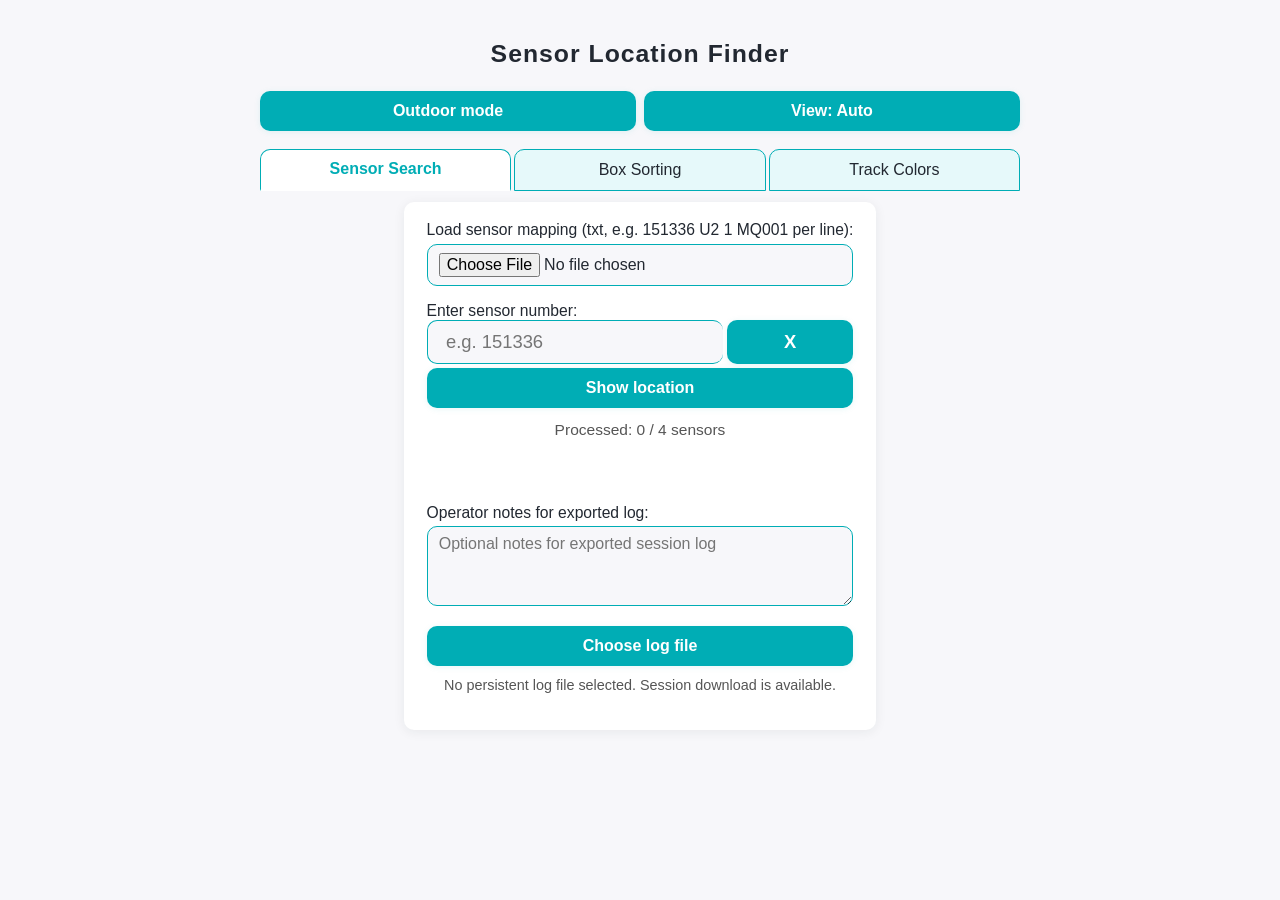
==== commit 367a391d: "Add responsive view modes" ====
--- a/Inklinometers.html
+++ b/Inklinometers.html
@@ -13,6 +13,7 @@
       --error: #dc3545;
       --success: #00a86b;
       --radius: 10px;
+      --content-width: 370px;
       --u1: #2a65ea;
       --u2: #1ec47c;
       --n1: #ad3ee6;
@@ -71,7 +72,8 @@
       flex-direction: column;
       align-items: center;
       justify-content: flex-start;
-      padding-top: 1.2em;
+      box-sizing: border-box;
+      padding: 1.2em 0.7em 2em;
     }
     h2 {
       font-size: 1.3em;
@@ -85,12 +87,13 @@
       border-radius: var(--radius);
       box-shadow: 0 2px 12px rgba(34,40,49,0.07);
       padding: 0.8em 0.7em 1.2em 0.7em;
-      width: 98vw;
-      max-width: 370px;
+      width: 100%;
+      max-width: var(--content-width);
       margin-bottom: 1.2em;
       display: flex;
       flex-direction: column;
       align-items: stretch;
+      box-sizing: border-box;
     }
     label {
       font-size: 0.98em;
@@ -171,6 +174,16 @@
       width: 100%;
       box-shadow: 0 1px 6px rgba(0,173,181,0.10);
     }
+    .top-actions {
+      display: flex;
+      gap: 0.5em;
+      width: 100%;
+      max-width: var(--content-width);
+      margin-bottom: 0.6em;
+    }
+    .top-actions button {
+      flex: 1;
+    }
     button:active {
       background: #019fa6;
     }
@@ -258,8 +271,11 @@
       color: #555;
     }
     .tab-nav {
+      display: flex;
       gap: 0.2em !important;
       margin-bottom: 0.7em !important;
+      width: 100%;
+      max-width: var(--content-width);
     }
     .tab-btn {
       background: #e6f9fa;
@@ -282,7 +298,7 @@
     #tabContentTracks .card {
       margin-bottom: 0;
       padding: 1em 0.7em 1.2em 0.7em;
-      max-width: 370px;
+      max-width: var(--content-width);
       width: 100%;
     }
     #trackForm {
@@ -393,10 +409,47 @@
       vertical-align: middle;
       box-shadow: 0 1px 3px rgba(0,0,0,0.07);
     }
+    body.view-wide {
+      --content-width: 860px;
+    }
+    body.view-compact {
+      --content-width: 370px;
+    }
+    @media (min-width: 760px) {
+      body:not(.view-compact) {
+        --content-width: 760px;
+      }
+      body.view-wide {
+        --content-width: 860px;
+      }
+      h2 {
+        font-size: 1.55em;
+      }
+      .card {
+        padding: 1.2em 1.4em 1.5em;
+      }
+      .tab-btn {
+        padding: 0.65em 0;
+      }
+      #result,
+      #boxSortStatus,
+      #boxSearchResult,
+      #boxPreview,
+      #checkedSensors {
+        font-size: 1.02em;
+      }
+      .box-preview-block {
+        font-size: 0.98em;
+      }
+      #trackForm {
+        flex-wrap: nowrap;
+      }
+    }
     @media (max-width: 500px) {
       html, body { font-size: 14px; }
       h2 { font-size: 1.08em; }
       .card, #tabContentTracks .card { max-width: 99vw; padding: 0.5em 0.2em 0.7em 0.2em; }
+      .top-actions { flex-direction: column; gap: 0.2em; }
       #result { font-size: 0.97em; }
       #status { font-size: 0.93em; }
       #logDownload { font-size: 0.9em; }
@@ -414,8 +467,11 @@
   <!-- Main app shell. All workflows stay in this file for offline phone use. -->
   <main>
     <h2>Sensor Location Finder</h2>
-    <button type="button" id="outdoorModeToggle" style="max-width:370px;">Outdoor mode</button>
-    <div class="tab-nav" style="display:flex; gap:0.5em; margin-bottom:1.2em;">
+    <div class="top-actions">
+      <button type="button" id="outdoorModeToggle">Outdoor mode</button>
+      <button type="button" id="viewModeToggle">View: Auto</button>
+    </div>
+    <div class="tab-nav">
       <button type="button" id="tabSearch" class="tab-btn active" style="flex:1;">Sensor Search</button>
       <button type="button" id="tabBoxes" class="tab-btn" style="flex:1;">Box Sorting</button>
       <button type="button" id="tabTracks" class="tab-btn" style="flex:1;">Track Colors</button>
@@ -520,6 +576,7 @@
     // Storage keys and box layout constants. These values define the exported file format.
     const TRACK_COLORS_STORAGE_KEY = 'trackColors';
     const OUTDOOR_MODE_STORAGE_KEY = 'outdoorMode';
+    const VIEW_MODE_STORAGE_KEY = 'viewMode';
     const HEX_COLOR_PATTERN = /^#[0-9a-f]{6}$/i;
     const SENSOR_NUMBER_PATTERN = /^[0-9]{5,6}$/;
     const BOX_SIZE = 24;
@@ -527,6 +584,7 @@
     const BOX_ROW_COUNT = 3;
     const BOX_LAYOUT_SUFFIX = 'box_layout';
     const BOX_LABELS_SUFFIX = 'box_labels';
+    const VIEW_MODES = ['auto', 'wide', 'compact'];
     const defaultTracks = [
       { name: 'U1', color: '#2a65ea' },
       { name: 'U2', color: '#1ec47c' },
@@ -601,6 +659,26 @@
 
     function toggleOutdoorMode() {
       setOutdoorMode(!document.body.classList.contains('outdoor-mode'));
+    }
+
+    function setViewMode(mode) {
+      // Auto follows screen width, while wide and compact force a saved layout preference.
+      const normalizedMode = VIEW_MODES.includes(mode) ? mode : 'auto';
+      document.body.classList.toggle('view-wide', normalizedMode === 'wide');
+      document.body.classList.toggle('view-compact', normalizedMode === 'compact');
+      localStorage.setItem(VIEW_MODE_STORAGE_KEY, normalizedMode);
+      document.getElementById('viewModeToggle').textContent =
+        `View: ${normalizedMode.charAt(0).toUpperCase()}${normalizedMode.slice(1)}`;
+    }
+
+    function loadViewMode() {
+      setViewMode(localStorage.getItem(VIEW_MODE_STORAGE_KEY) || 'auto');
+    }
+
+    function toggleViewMode() {
+      const currentMode = localStorage.getItem(VIEW_MODE_STORAGE_KEY) || 'auto';
+      const nextMode = VIEW_MODES[(VIEW_MODES.indexOf(currentMode) + 1) % VIEW_MODES.length] || 'auto';
+      setViewMode(nextMode);
     }
 
     // Track color storage and import/export helpers.
@@ -1142,6 +1220,8 @@
     function resetAppStorage() {
       if (confirm('WARNING! This will erase this app data, track colors, and checked sensors.\nAre you sure you want to reset everything?')) {
         localStorage.removeItem(TRACK_COLORS_STORAGE_KEY);
+        localStorage.removeItem(OUTDOOR_MODE_STORAGE_KEY);
+        localStorage.removeItem(VIEW_MODE_STORAGE_KEY);
         window._logFileHandle = null;
         boxSourceFileName = '';
         boxDuplicateNumbers = [];
@@ -1299,6 +1379,7 @@
     document.getElementById('exportBoxLayout').addEventListener('click', exportBoxLayout);
     document.getElementById('exportBoxLabels').addEventListener('click', exportBoxLabels);
     document.getElementById('outdoorModeToggle').addEventListener('click', toggleOutdoorMode);
+    document.getElementById('viewModeToggle').addEventListener('click', toggleViewMode);
     document.getElementById('chooseLogFile').addEventListener('click', chooseLogFile);
     document.getElementById('resetAppStorage').addEventListener('click', resetAppStorage);
     document.getElementById('resetLogFileHandle').addEventListener('click', resetLogFileHandle);
@@ -1467,6 +1548,7 @@
     renderTrackList();
     updateLogFileControls();
     loadOutdoorMode();
+    loadViewMode();
 
     // Initial render.
     updateStatus();
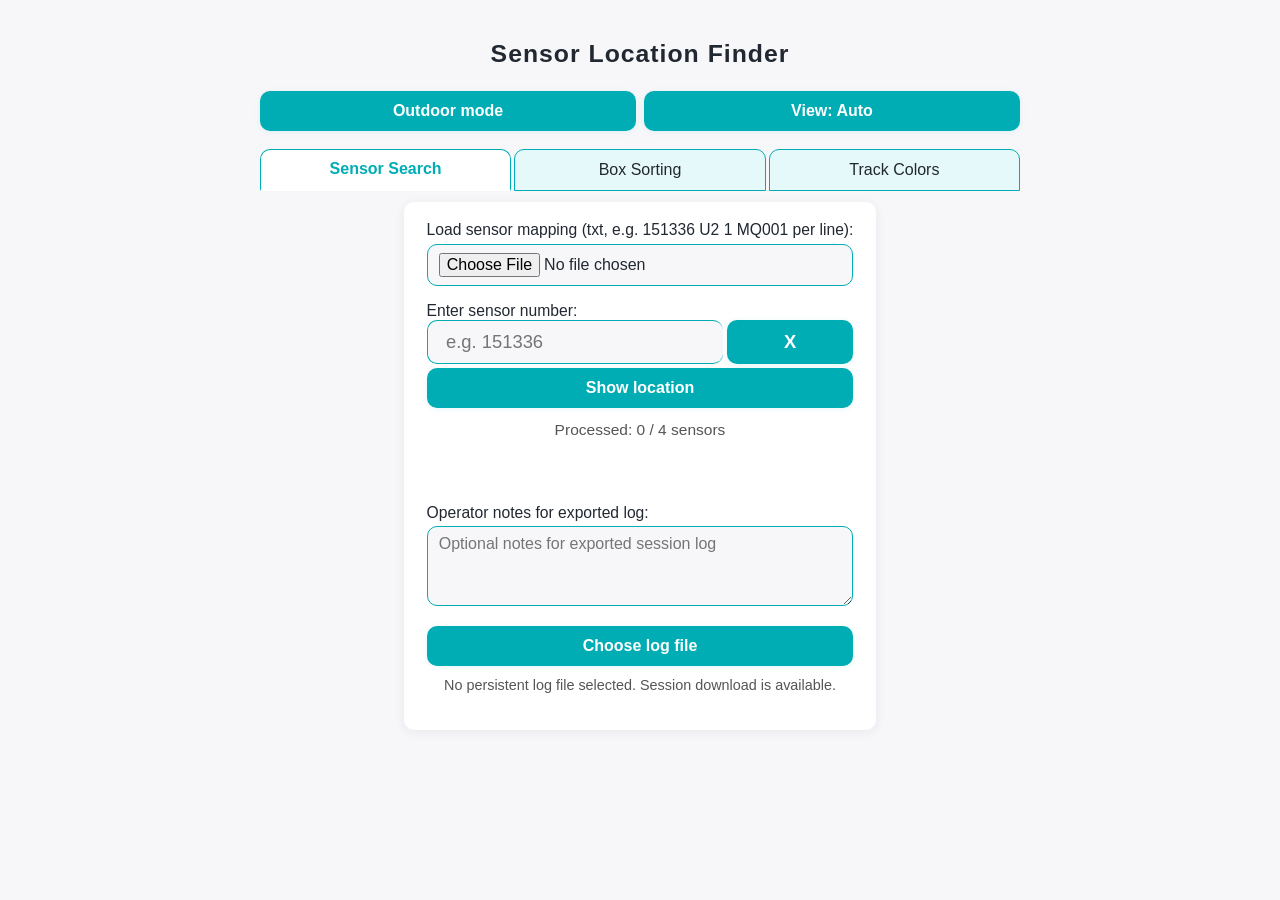
==== commit 7ff1aa5c: "Allow removing starter tracks" ====
--- a/Inklinometers.html
+++ b/Inklinometers.html
@@ -697,10 +697,15 @@
     }
 
     function loadTrackColors() {
-      // Normalize saved settings and repair invalid localStorage data automatically.
+      // Normalize saved settings. Defaults are used only before the operator saves changes.
+      const storedValue = localStorage.getItem(TRACK_COLORS_STORAGE_KEY);
+      if (storedValue === null) {
+        return [...defaultTracks];
+      }
+
       let parsed = [];
       try {
-        parsed = JSON.parse(localStorage.getItem(TRACK_COLORS_STORAGE_KEY) || '[]');
+        parsed = JSON.parse(storedValue);
       } catch (error) {
         localStorage.removeItem(TRACK_COLORS_STORAGE_KEY);
         return [...defaultTracks];
@@ -726,14 +731,7 @@
         });
       }
 
-      for (const defaultTrack of defaultTracks) {
-        if (!seenNames.has(defaultTrack.name)) {
-          seenNames.add(defaultTrack.name);
-          uniqueEntries.push(defaultTrack);
-        }
-      }
-
-      return uniqueEntries.length ? uniqueEntries : [...defaultTracks];
+      return uniqueEntries;
     }
 
     function parseTrackColorImport(text) {
@@ -1441,10 +1439,6 @@
     let trackColors = loadTrackColors();
     saveTrackColors();
 
-    function isDefaultTrack(trackName) {
-      return defaultTracks.some(def => def.name === String(trackName).toUpperCase());
-    }
-
     function renderTrackList() {
       const list = document.getElementById('trackList');
       list.replaceChildren();
@@ -1475,8 +1469,7 @@
 
         const removeButton = document.createElement('button');
         removeButton.className = 'track-remove';
-        removeButton.textContent = isDefaultTrack(track.name) ? 'LOCKED' : 'REMOVE';
-        removeButton.disabled = isDefaultTrack(track.name);
+        removeButton.textContent = 'REMOVE';
         removeButton.addEventListener('click', () => removeTrack(index));
 
         rowContent.append(swatch, name, color);
@@ -1535,10 +1528,6 @@
     function removeTrack(idx) {
       const selectedTrack = trackColors[idx];
       if (!selectedTrack) return;
-      if (isDefaultTrack(selectedTrack.name)) {
-        alert('Default tracks cannot be removed.');
-        return;
-      }
       trackColors.splice(idx, 1);
       saveTrackColors();
       renderTrackList();
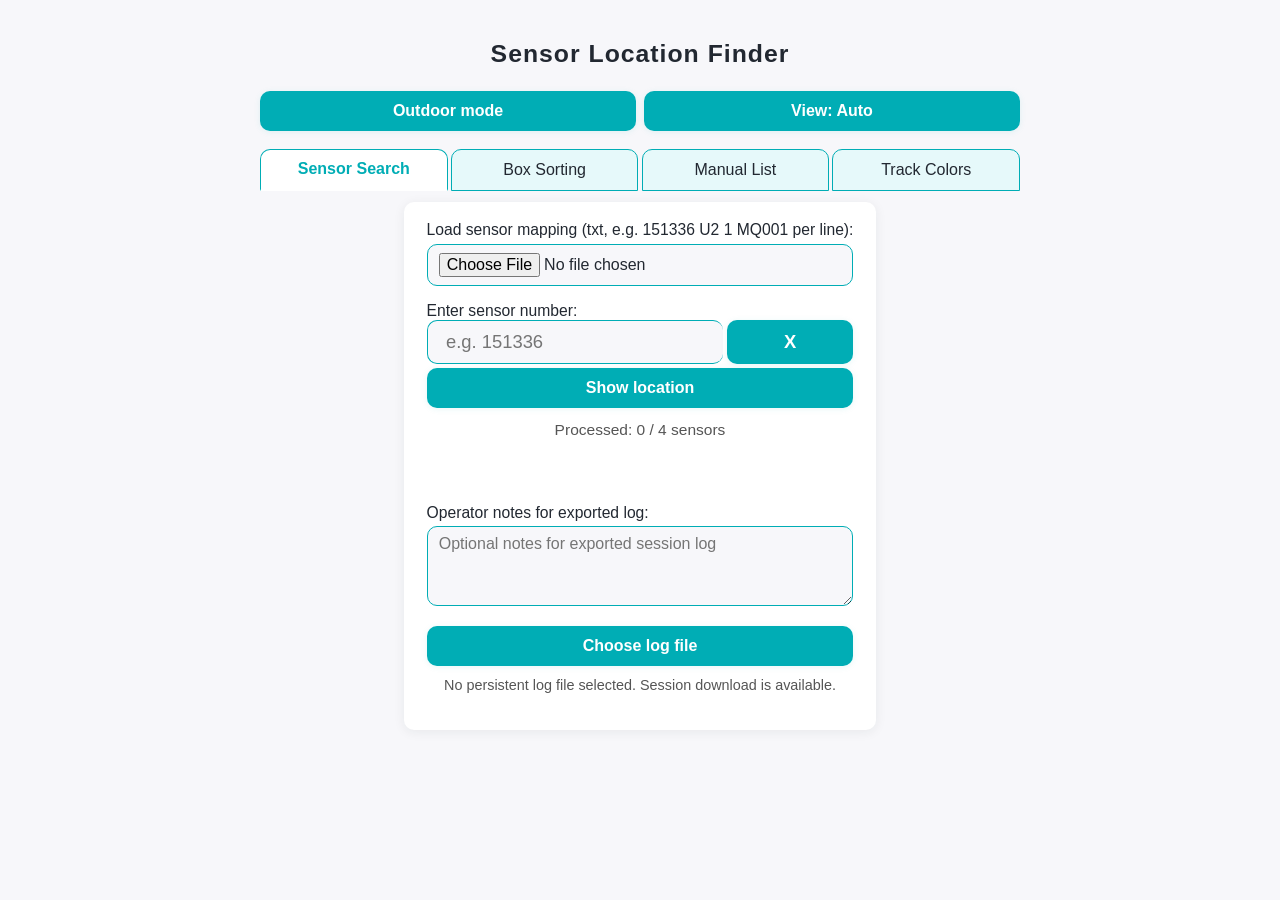
==== commit 9223c6e2: "Add manual sensor list feature with export functionality and update README" ====
--- a/Inklinometers.html
+++ b/Inklinometers.html
@@ -61,7 +61,8 @@
     body.outdoor-mode #logFileStatus,
     body.outdoor-mode #boxSortStatus,
     body.outdoor-mode #boxSearchResult,
-    body.outdoor-mode #boxPreview {
+    body.outdoor-mode #boxPreview,
+    body.outdoor-mode #manualEntryStatus {
       color: #ffffff;
     }
     /* Shared mobile-first layout. */
@@ -101,7 +102,7 @@
       font-weight: 500;
       color: var(--primary);
     }
-    input[type="number"], input[type="file"], textarea {
+    input[type="number"], input[type="text"], input[type="file"], textarea {
       font-size: 1em;
       padding: 0.5em 0.7em;
       border: 1.2px solid var(--accent);
@@ -119,7 +120,8 @@
       resize: vertical;
       font-family: inherit;
     }
-    input[type="number"]:focus {
+    input[type="number"]:focus,
+    input[type="text"]:focus {
       border: 1.5px solid var(--success);
     }
     input[type="file"] {
@@ -242,7 +244,8 @@
     }
     #boxSortStatus,
     #boxSearchResult,
-    #boxPreview {
+    #boxPreview,
+    #manualEntryStatus {
       margin-top: 0.7em;
       text-align: center;
       font-size: 0.97em;
@@ -272,6 +275,7 @@
     }
     .tab-nav {
       display: flex;
+      flex-wrap: wrap;
       gap: 0.2em !important;
       margin-bottom: 0.7em !important;
       width: 100%;
@@ -288,6 +292,7 @@
       margin: 0;
       padding: 0.5em 0;
       transition: background .18s, color .18s;
+      min-width: 8em;
     }
     .tab-btn.active {
       background: #fff;
@@ -435,6 +440,7 @@
       #boxSortStatus,
       #boxSearchResult,
       #boxPreview,
+      #manualEntryStatus,
       #checkedSensors {
         font-size: 1.02em;
       }
@@ -455,7 +461,7 @@
       #logDownload { font-size: 0.9em; }
       .found { font-size: 0.97em; }
       #checkedSensors { font-size: 0.93em; }
-      #boxSortStatus, #boxSearchResult, #boxPreview { font-size: 0.93em; }
+      #boxSortStatus, #boxSearchResult, #boxPreview, #manualEntryStatus { font-size: 0.93em; }
       .track-row { font-size: 0.93em; }
       #trackForm button[type="submit"] { min-width: 3.5em; }
       #trackColor, #trackName { min-width: 3.5em; }
@@ -474,6 +480,7 @@
     <div class="tab-nav">
       <button type="button" id="tabSearch" class="tab-btn active" style="flex:1;">Sensor Search</button>
       <button type="button" id="tabBoxes" class="tab-btn" style="flex:1;">Box Sorting</button>
+      <button type="button" id="tabManual" class="tab-btn" style="flex:1;">Manual List</button>
       <button type="button" id="tabTracks" class="tab-btn" style="flex:1;">Track Colors</button>
     </div>
     <!-- Sensor search workflow: import the map, search IDs, and export/search logs. -->
@@ -520,6 +527,26 @@
         <div id="boxPreview"></div>
       </div>
     </div>
+    <!-- Manual list workflow: type loose sensor IDs in the field and export a dated TXT file. -->
+    <div id="tabContentManual" style="display:none;">
+      <div class="card">
+        <h3 style="margin-top:0;">Manual Sensor List</h3>
+        <form id="manualEntryForm" autocomplete="off">
+          <label for="manualSensorId">Enter sensor number:</label>
+          <div style="display:flex; gap:0.3em; align-items:flex-end; height:2.8em;">
+            <input type="text" id="manualSensorId" inputmode="numeric" pattern="[0-9]*" required placeholder="e.g. 151336" style="flex-basis:70%; flex-grow:1; min-width:90px; font-size:1.15em; padding:0.7em 1em; height:100%; border-radius: var(--radius); border-right:0; margin-bottom:0; display:flex; align-items:center;">
+            <button type="button" id="clearManualSensorId" title="Clear field" style="flex-basis:30%; min-width:2.5em; font-size:1.15em; line-height:1; height:100%; display:flex; align-items:center; justify-content:center; border-radius: var(--radius); margin-left:-1px; margin-bottom:0;">X</button>
+          </div>
+          <button type="submit">Add sensor</button>
+        </form>
+        <label for="manualSensorList">Sensor numbers to export:</label>
+        <textarea id="manualSensorList" placeholder="Added sensor numbers appear here, one per line"></textarea>
+        <div id="manualEntryStatus"></div>
+        <button type="button" id="removeLastManualSensor" disabled>Remove last sensor</button>
+        <button type="button" id="clearManualSensorList" class="danger" disabled>Clear list</button>
+        <button type="button" id="exportManualSensorList" disabled>Export TXT list</button>
+      </div>
+    </div>
     <!-- Track color workflow: configure, import, and export location color rules. -->
     <div id="tabContentTracks" style="display:none;">
       <div class="card">
@@ -572,6 +599,7 @@
     let boxDuplicateNumbers = [];
     let currentBoxExportUrl = null;
     let currentBoxLabelsUrl = null;
+    let currentManualExportUrl = null;
 
     // Storage keys and box layout constants. These values define the exported file format.
     const TRACK_COLORS_STORAGE_KEY = 'trackColors';
@@ -993,6 +1021,42 @@
       return `${getFileBaseName(sourceFileName)}_${BOX_LABELS_SUFFIX}.txt`;
     }
 
+    function padDatePart(value) {
+      return String(value).padStart(2, '0');
+    }
+
+    function formatLocalDateTime(date) {
+      return [
+        date.getFullYear(),
+        '-',
+        padDatePart(date.getMonth() + 1),
+        '-',
+        padDatePart(date.getDate()),
+        ' ',
+        padDatePart(date.getHours()),
+        ':',
+        padDatePart(date.getMinutes()),
+        ':',
+        padDatePart(date.getSeconds())
+      ].join('');
+    }
+
+    function formatDateStamp(date) {
+      return [
+        date.getFullYear(),
+        padDatePart(date.getMonth() + 1),
+        padDatePart(date.getDate()),
+        '_',
+        padDatePart(date.getHours()),
+        padDatePart(date.getMinutes()),
+        padDatePart(date.getSeconds())
+      ].join('');
+    }
+
+    function getManualSensorListFileName(exportedAt = new Date()) {
+      return `manual_sensors_${formatDateStamp(exportedAt)}.txt`;
+    }
+
     function formatBoxLayout(numbers, sourceFileName = '', exportedAt = new Date(), duplicateNumbers = []) {
       // Human-readable export for placing sensors into boxes and rows.
       const exportTimestamp = exportedAt.toISOString();
@@ -1031,6 +1095,48 @@
       return lines.join('\n');
     }
 
+    function parseManualSensorList(text) {
+      // Keep typed order for field work, while reporting values that cannot be exported.
+      const tokens = text.split(/\s+/).map(token => token.trim()).filter(Boolean);
+      const numbers = [];
+      const seenNumbers = new Set();
+      const duplicateNumbers = [];
+      let invalidCount = 0;
+      let duplicateCount = 0;
+
+      for (const token of tokens) {
+        if (!SENSOR_NUMBER_PATTERN.test(token)) {
+          invalidCount += 1;
+          continue;
+        }
+
+        if (seenNumbers.has(token)) {
+          duplicateCount += 1;
+          duplicateNumbers.push(token);
+          continue;
+        }
+
+        seenNumbers.add(token);
+        numbers.push(token);
+      }
+
+      return { numbers, duplicateNumbers, invalidCount, duplicateCount };
+    }
+
+    function formatManualSensorList(numbers, exportedAt = new Date(), duplicateNumbers = []) {
+      const lines = [
+        'Manual Sensor List',
+        `Created at: ${exportedAt.toISOString()}`,
+        `Local time: ${formatLocalDateTime(exportedAt)}`,
+        `Total sensors: ${numbers.length}`,
+        `Duplicate sensors ignored: ${duplicateNumbers.length ? duplicateNumbers.join(', ') : 'None'}`,
+        '',
+        ...numbers
+      ];
+
+      return lines.join('\n');
+    }
+
     function formatBoxLabels(numbers, sourceFileName = '', exportedAt = new Date()) {
       // Compact printable labels for physical boxes.
       const exportTimestamp = exportedAt.toISOString();
@@ -1142,6 +1248,83 @@
       const link = document.createElement('a');
       link.href = currentBoxLabelsUrl;
       link.download = getBoxLabelsFileName(boxSourceFileName);
+      document.body.append(link);
+      link.click();
+      link.remove();
+    }
+
+    function getManualSensorListText() {
+      return document.getElementById('manualSensorList').value;
+    }
+
+    function setManualSensorList(numbers) {
+      document.getElementById('manualSensorList').value = numbers.join('\n');
+      updateManualEntryStatus();
+    }
+
+    function updateManualEntryStatus() {
+      const parsed = parseManualSensorList(getManualSensorListText());
+      const status = document.getElementById('manualEntryStatus');
+      const exportButton = document.getElementById('exportManualSensorList');
+      const clearButton = document.getElementById('clearManualSensorList');
+      const removeLastButton = document.getElementById('removeLastManualSensor');
+      const hasText = getManualSensorListText().trim().length > 0;
+      const duplicateText = parsed.duplicateCount
+        ? ` Duplicate value(s): ${parsed.duplicateNumbers.join(', ')}.`
+        : '';
+
+      status.textContent =
+        `Ready to export: ${parsed.numbers.length} sensor(s). ` +
+        `Ignored ${parsed.invalidCount} invalid value(s) and ${parsed.duplicateCount} duplicate value(s).` +
+        duplicateText;
+      exportButton.disabled = parsed.numbers.length === 0;
+      clearButton.disabled = !hasText;
+      removeLastButton.disabled = parsed.numbers.length === 0;
+    }
+
+    function addManualSensor(sensorId) {
+      const parsed = parseManualSensorList(getManualSensorListText());
+      if (parsed.numbers.includes(sensorId)) {
+        document.getElementById('manualEntryStatus').textContent = `Sensor ${sensorId} is already in the manual list.`;
+        return false;
+      }
+
+      parsed.numbers.push(sensorId);
+      setManualSensorList(parsed.numbers);
+      return true;
+    }
+
+    function removeLastManualSensor() {
+      const parsed = parseManualSensorList(getManualSensorListText());
+      if (!parsed.numbers.length) return;
+
+      parsed.numbers.pop();
+      setManualSensorList(parsed.numbers);
+    }
+
+    function clearManualSensorList() {
+      if (!getManualSensorListText().trim()) return;
+      if (!confirm('This will clear the manual sensor list.\nContinue?')) return;
+
+      setManualSensorList([]);
+    }
+
+    function exportManualSensorList() {
+      const parsed = parseManualSensorList(getManualSensorListText());
+      if (!parsed.numbers.length) return;
+
+      if (currentManualExportUrl) {
+        URL.revokeObjectURL(currentManualExportUrl);
+        currentManualExportUrl = null;
+      }
+
+      const exportedAt = new Date();
+      const blob = new Blob([formatManualSensorList(parsed.numbers, exportedAt, parsed.duplicateNumbers)], { type: 'text/plain' });
+      currentManualExportUrl = URL.createObjectURL(blob);
+
+      const link = document.createElement('a');
+      link.href = currentManualExportUrl;
+      link.download = getManualSensorListFileName(exportedAt);
       document.body.append(link);
       link.click();
       link.remove();
@@ -1234,6 +1417,10 @@
         if (currentBoxLabelsUrl) {
           URL.revokeObjectURL(currentBoxLabelsUrl);
           currentBoxLabelsUrl = null;
+        }
+        if (currentManualExportUrl) {
+          URL.revokeObjectURL(currentManualExportUrl);
+          currentManualExportUrl = null;
         }
         alert('All app data and settings have been reset. The page will reload.');
         location.reload();
@@ -1358,6 +1545,21 @@
       inputElem.blur();
     });
 
+    document.getElementById('manualEntryForm').addEventListener('submit', function(e) {
+      e.preventDefault();
+      const inputElem = document.getElementById('manualSensorId');
+      const input = inputElem.value.trim();
+      if (!SENSOR_NUMBER_PATTERN.test(input)) {
+        document.getElementById('manualEntryStatus').textContent = 'Please enter a valid 5 or 6 digit sensor number.';
+        return;
+      }
+
+      if (addManualSensor(input)) {
+        inputElem.value = '';
+      }
+      inputElem.focus();
+    });
+
     document.getElementById('clearSensorId').addEventListener('click', function() {
       const inputElem = document.getElementById('sensorId');
       inputElem.value = '';
@@ -1369,6 +1571,17 @@
       inputElem.value = '';
       inputElem.focus();
     });
+
+    document.getElementById('clearManualSensorId').addEventListener('click', function() {
+      const inputElem = document.getElementById('manualSensorId');
+      inputElem.value = '';
+      inputElem.focus();
+    });
+
+    document.getElementById('manualSensorList').addEventListener('input', updateManualEntryStatus);
+    document.getElementById('removeLastManualSensor').addEventListener('click', removeLastManualSensor);
+    document.getElementById('clearManualSensorList').addEventListener('click', clearManualSensorList);
+    document.getElementById('exportManualSensorList').addEventListener('click', exportManualSensorList);
 
     document.getElementById('operatorNotes').addEventListener('input', function() {
       if (logLines.length) updateLogDownload();
@@ -1411,14 +1624,16 @@
     // Tab navigation.
     const tabSearch = document.getElementById('tabSearch');
     const tabBoxes = document.getElementById('tabBoxes');
+    const tabManual = document.getElementById('tabManual');
     const tabTracks = document.getElementById('tabTracks');
     const tabContentSearch = document.getElementById('tabContentSearch');
     const tabContentBoxes = document.getElementById('tabContentBoxes');
+    const tabContentManual = document.getElementById('tabContentManual');
     const tabContentTracks = document.getElementById('tabContentTracks');
 
     function activateTab(activeTab, activeContent) {
-      [tabSearch, tabBoxes, tabTracks].forEach(tab => tab.classList.remove('active'));
-      [tabContentSearch, tabContentBoxes, tabContentTracks].forEach(content => {
+      [tabSearch, tabBoxes, tabManual, tabTracks].forEach(tab => tab.classList.remove('active'));
+      [tabContentSearch, tabContentBoxes, tabContentManual, tabContentTracks].forEach(content => {
         content.style.display = 'none';
       });
       activeTab.classList.add('active');
@@ -1430,6 +1645,9 @@
     });
     tabBoxes.addEventListener('click', function() {
       activateTab(tabBoxes, tabContentBoxes);
+    });
+    tabManual.addEventListener('click', function() {
+      activateTab(tabManual, tabContentManual);
     });
     tabTracks.addEventListener('click', function() {
       activateTab(tabTracks, tabContentTracks);
@@ -1542,6 +1760,7 @@
     // Initial render.
     updateStatus();
     updateCheckedSensors();
+    updateManualEntryStatus();
   </script>
 </body>
 </html>
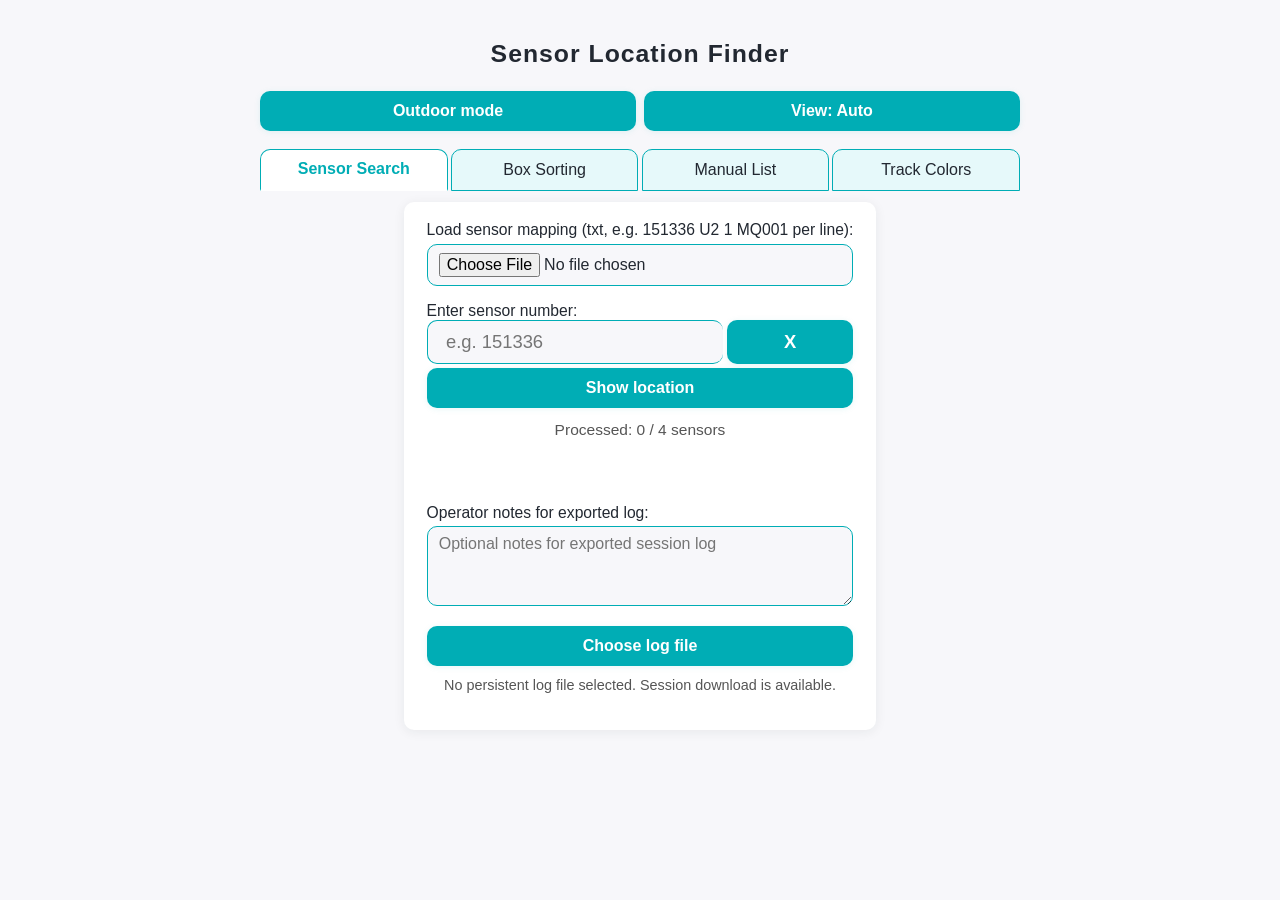
==== commit 10526391: "Add configurable box layout settings for sorting sensors and update documentation" ====
--- a/Inklinometers.html
+++ b/Inklinometers.html
@@ -102,7 +102,7 @@
       font-weight: 500;
       color: var(--primary);
     }
-    input[type="number"], input[type="text"], input[type="file"], textarea {
+    input[type="number"], input[type="text"], input[type="file"], select, textarea {
       font-size: 1em;
       padding: 0.5em 0.7em;
       border: 1.2px solid var(--accent);
@@ -121,8 +121,23 @@
       font-family: inherit;
     }
     input[type="number"]:focus,
-    input[type="text"]:focus {
+    input[type="text"]:focus,
+    select:focus {
       border: 1.5px solid var(--success);
+    }
+    .box-layout-controls {
+      display: grid;
+      grid-template-columns: repeat(2, minmax(0, 1fr));
+      gap: 0.7em;
+      margin-bottom: 0.8em;
+    }
+    .box-layout-field {
+      display: flex;
+      flex-direction: column;
+    }
+    .box-layout-field select {
+      min-height: 2.8em;
+      margin-bottom: 0;
     }
     input[type="file"] {
       border: none;
@@ -512,6 +527,36 @@
         <h3 style="margin-top:0;">Box Sorting</h3>
         <label for="boxFileInput">Load chaotic sensor number list (txt):</label>
         <input type="file" id="boxFileInput" accept=".txt">
+        <div class="box-layout-controls">
+          <div class="box-layout-field">
+            <label for="boxRowCount">Rows in each box:</label>
+            <select id="boxRowCount">
+              <option value="1">1 row</option>
+              <option value="2">2 rows</option>
+              <option value="3" selected>3 rows</option>
+              <option value="4">4 rows</option>
+              <option value="5">5 rows</option>
+              <option value="6">6 rows</option>
+            </select>
+          </div>
+          <div class="box-layout-field">
+            <label for="boxRowSize">Sensors per row:</label>
+            <select id="boxRowSize">
+              <option value="1">1 sensor</option>
+              <option value="2">2 sensors</option>
+              <option value="3">3 sensors</option>
+              <option value="4">4 sensors</option>
+              <option value="5">5 sensors</option>
+              <option value="6">6 sensors</option>
+              <option value="7">7 sensors</option>
+              <option value="8" selected>8 sensors</option>
+              <option value="9">9 sensors</option>
+              <option value="10">10 sensors</option>
+              <option value="11">11 sensors</option>
+              <option value="12">12 sensors</option>
+            </select>
+          </div>
+        </div>
         <form id="boxSearchForm" autocomplete="off">
           <label for="boxSensorId">Enter sensor number:</label>
           <div style="display:flex; gap:0.3em; align-items:flex-end; height:2.8em;">
@@ -597,22 +642,24 @@
     let boxSensorNumbers = [];
     let boxSourceFileName = '';
     let boxDuplicateNumbers = [];
+    let boxImportStats = { invalidCount: 0, duplicateCount: 0 };
+    let boxLayoutSettings = { rowCount: 3, rowSize: 8 };
     let currentBoxExportUrl = null;
     let currentBoxLabelsUrl = null;
     let currentManualExportUrl = null;
 
-    // Storage keys and box layout constants. These values define the exported file format.
+    // Storage keys and default box layout values. The active layout can be changed in the Box Sorting tab.
     const TRACK_COLORS_STORAGE_KEY = 'trackColors';
     const OUTDOOR_MODE_STORAGE_KEY = 'outdoorMode';
     const VIEW_MODE_STORAGE_KEY = 'viewMode';
     const HEX_COLOR_PATTERN = /^#[0-9a-f]{6}$/i;
     const SENSOR_NUMBER_PATTERN = /^[0-9]{5,6}$/;
-    const BOX_SIZE = 24;
-    const BOX_ROW_SIZE = 8;
-    const BOX_ROW_COUNT = 3;
+    const DEFAULT_BOX_ROW_SIZE = 8;
+    const DEFAULT_BOX_ROW_COUNT = 3;
     const BOX_LAYOUT_SUFFIX = 'box_layout';
     const BOX_LABELS_SUFFIX = 'box_labels';
     const VIEW_MODES = ['auto', 'wide', 'compact'];
+    boxLayoutSettings = { rowCount: DEFAULT_BOX_ROW_COUNT, rowSize: DEFAULT_BOX_ROW_SIZE };
     const defaultTracks = [
       { name: 'U1', color: '#2a65ea' },
       { name: 'U2', color: '#1ec47c' },
@@ -983,12 +1030,21 @@
       return { numbers, duplicateNumbers, invalidCount, duplicateCount };
     }
 
-    function getBoxPositionByIndex(index) {
+    function getBoxCapacity(layout = boxLayoutSettings) {
+      return layout.rowCount * layout.rowSize;
+    }
+
+    function getBoxLayoutDescription(layout = boxLayoutSettings) {
+      return `${layout.rowCount} rows x ${layout.rowSize}`;
+    }
+
+    function getBoxPositionByIndex(index, layout = boxLayoutSettings) {
       // Convert the sorted list index into the physical box, row, and row position.
+      const boxCapacity = getBoxCapacity(layout);
       return {
-        box: Math.floor(index / BOX_SIZE) + 1,
-        row: Math.floor((index % BOX_SIZE) / BOX_ROW_SIZE) + 1,
-        position: (index % BOX_ROW_SIZE) + 1
+        box: Math.floor(index / boxCapacity) + 1,
+        row: Math.floor((index % boxCapacity) / layout.rowSize) + 1,
+        position: (index % layout.rowSize) + 1
       };
     }
 
@@ -1057,32 +1113,37 @@
       return `manual_sensors_${formatDateStamp(exportedAt)}.txt`;
     }
 
-    function formatBoxLayout(numbers, sourceFileName = '', exportedAt = new Date(), duplicateNumbers = []) {
+    function formatBoxLayout(numbers, sourceFileName = '', exportedAt = new Date(), duplicateNumbers = [], layout = boxLayoutSettings) {
       // Human-readable export for placing sensors into boxes and rows.
       const exportTimestamp = exportedAt.toISOString();
       const sourceName = sourceFileName || 'Unknown source file';
+      const boxCapacity = getBoxCapacity(layout);
+      const positionHeader = Array.from(
+        { length: layout.rowSize },
+        (_, positionIndex) => String(positionIndex + 1).padStart(6, ' ')
+      ).join(' ');
       const lines = [
         'Sensor Box Layout',
         `Source file: ${sourceName}`,
         `Exported at: ${exportTimestamp}`,
         `Total sensors: ${numbers.length}`,
         `Duplicate sensors ignored: ${duplicateNumbers.length ? duplicateNumbers.join(', ') : 'None'}`,
-        `Box capacity: ${BOX_SIZE} sensors (${BOX_ROW_COUNT} rows x ${BOX_ROW_SIZE})`,
+        `Box capacity: ${boxCapacity} sensors (${getBoxLayoutDescription(layout)})`,
         ''
       ];
 
-      const boxCount = Math.ceil(numbers.length / BOX_SIZE);
+      const boxCount = Math.ceil(numbers.length / boxCapacity);
       for (let boxIndex = 0; boxIndex < boxCount; boxIndex += 1) {
         lines.push(`Box ${boxIndex + 1}`);
-        lines.push('Position:     1      2      3      4      5      6      7      8');
-
-        for (let rowIndex = 0; rowIndex < BOX_ROW_COUNT; rowIndex += 1) {
-          const rowStart = (boxIndex * BOX_SIZE) + (rowIndex * BOX_ROW_SIZE);
+        lines.push(`Position:${positionHeader}`);
+
+        for (let rowIndex = 0; rowIndex < layout.rowCount; rowIndex += 1) {
+          const rowStart = (boxIndex * boxCapacity) + (rowIndex * layout.rowSize);
           const rowNumbers = numbers
-            .slice(rowStart, rowStart + BOX_ROW_SIZE)
+            .slice(rowStart, rowStart + layout.rowSize)
             .map(number => number.padStart(6, ' '));
 
-          while (rowNumbers.length < BOX_ROW_SIZE) {
+          while (rowNumbers.length < layout.rowSize) {
             rowNumbers.push('------');
           }
 
@@ -1137,10 +1198,11 @@
       return lines.join('\n');
     }
 
-    function formatBoxLabels(numbers, sourceFileName = '', exportedAt = new Date()) {
+    function formatBoxLabels(numbers, sourceFileName = '', exportedAt = new Date(), layout = boxLayoutSettings) {
       // Compact printable labels for physical boxes.
       const exportTimestamp = exportedAt.toISOString();
       const sourceName = sourceFileName || 'Unknown source file';
+      const boxCapacity = getBoxCapacity(layout);
       const lines = [
         'Printable Box Labels',
         `Source file: ${sourceName}`,
@@ -1148,17 +1210,17 @@
         ''
       ];
 
-      const boxCount = Math.ceil(numbers.length / BOX_SIZE);
+      const boxCount = Math.ceil(numbers.length / boxCapacity);
       for (let boxIndex = 0; boxIndex < boxCount; boxIndex += 1) {
-        const boxNumbers = numbers.slice(boxIndex * BOX_SIZE, (boxIndex + 1) * BOX_SIZE);
+        const boxNumbers = numbers.slice(boxIndex * boxCapacity, (boxIndex + 1) * boxCapacity);
         const firstSensor = boxNumbers[0] || '------';
         const lastSensor = boxNumbers[boxNumbers.length - 1] || '------';
 
         lines.push('================================');
         lines.push(`BOX ${boxIndex + 1}`);
         lines.push(`Sensors: ${firstSensor} - ${lastSensor}`);
-        lines.push(`Count: ${boxNumbers.length} / ${BOX_SIZE}`);
-        lines.push(`Rows: ${BOX_ROW_COUNT} x ${BOX_ROW_SIZE}`);
+        lines.push(`Count: ${boxNumbers.length} / ${boxCapacity}`);
+        lines.push(`Rows: ${getBoxLayoutDescription(layout)}`);
         lines.push('================================');
         lines.push('');
       }
@@ -1191,6 +1253,26 @@
       document.getElementById('boxSortStatus').textContent = message;
     }
 
+    function renderBoxSortStatus() {
+      if (!boxSensorNumbers.length) {
+        setBoxSortStatus('');
+        return;
+      }
+
+      const boxCapacity = getBoxCapacity();
+      const boxCount = Math.ceil(boxSensorNumbers.length / boxCapacity);
+      const duplicateList = boxDuplicateNumbers.length
+        ? ` Duplicates: ${boxDuplicateNumbers.join(', ')}.`
+        : '';
+
+      setBoxSortStatus(
+        `Loaded ${boxSensorNumbers.length} unique sensors into ${boxCount} box(es). ` +
+        `Layout: ${getBoxLayoutDescription()} (${boxCapacity} sensors per box). ` +
+        `Ignored ${boxImportStats.invalidCount} invalid value(s) and ${boxImportStats.duplicateCount} duplicate value(s).` +
+        duplicateList
+      );
+    }
+
     function updateBoxExportButton() {
       document.getElementById('exportBoxLayout').disabled = boxSensorNumbers.length === 0;
       document.getElementById('exportBoxLabels').disabled = boxSensorNumbers.length === 0;
@@ -1200,19 +1282,42 @@
       // Replace the active box plan with sanitized unique sensor numbers.
       boxSensorNumbers = parsed.numbers;
       boxDuplicateNumbers = parsed.duplicateNumbers;
+      boxImportStats = {
+        invalidCount: parsed.invalidCount,
+        duplicateCount: parsed.duplicateCount
+      };
       updateBoxExportButton();
       renderBoxPreview();
       document.getElementById('boxSearchResult').replaceChildren();
-
-      const boxCount = Math.ceil(boxSensorNumbers.length / BOX_SIZE);
-      const duplicateList = parsed.duplicateNumbers.length
-        ? ` Duplicates: ${parsed.duplicateNumbers.join(', ')}.`
-        : '';
-      setBoxSortStatus(
-        `Loaded ${boxSensorNumbers.length} unique sensors into ${boxCount} box(es). ` +
-        `Ignored ${parsed.invalidCount} invalid value(s) and ${parsed.duplicateCount} duplicate value(s).` +
-        duplicateList
+      renderBoxSortStatus();
+    }
+
+    function refreshBoxSearchResult() {
+      const input = document.getElementById('boxSensorId').value.trim();
+      if (!boxSensorNumbers.length || !SENSOR_NUMBER_PATTERN.test(input)) return;
+
+      const placement = findBoxPlacement(input);
+      if (!placement) {
+        setBoxSearchMessage(`Sensor number ${input} is not in the loaded box list.`);
+        return;
+      }
+
+      setBoxSearchMessage(
+        `Sensor ${placement.sensorId}: Box ${placement.box}, Row ${placement.row}, Position ${placement.position}.`,
+        false
       );
+    }
+
+    function updateBoxLayoutSettings() {
+      const rowCount = Number(document.getElementById('boxRowCount').value);
+      const rowSize = Number(document.getElementById('boxRowSize').value);
+      if (!Number.isInteger(rowCount) || rowCount < 1) return;
+      if (!Number.isInteger(rowSize) || rowSize < 1) return;
+
+      boxLayoutSettings = { rowCount, rowSize };
+      renderBoxPreview();
+      renderBoxSortStatus();
+      refreshBoxSearchResult();
     }
 
     function exportBoxLayout() {
@@ -1406,6 +1511,7 @@
         window._logFileHandle = null;
         boxSourceFileName = '';
         boxDuplicateNumbers = [];
+        boxImportStats = { invalidCount: 0, duplicateCount: 0 };
         if (currentLogDownloadUrl) {
           URL.revokeObjectURL(currentLogDownloadUrl);
           currentLogDownloadUrl = null;
@@ -1582,6 +1688,8 @@
     document.getElementById('removeLastManualSensor').addEventListener('click', removeLastManualSensor);
     document.getElementById('clearManualSensorList').addEventListener('click', clearManualSensorList);
     document.getElementById('exportManualSensorList').addEventListener('click', exportManualSensorList);
+    document.getElementById('boxRowCount').addEventListener('change', updateBoxLayoutSettings);
+    document.getElementById('boxRowSize').addEventListener('change', updateBoxLayoutSettings);
 
     document.getElementById('operatorNotes').addEventListener('input', function() {
       if (logLines.length) updateLogDownload();
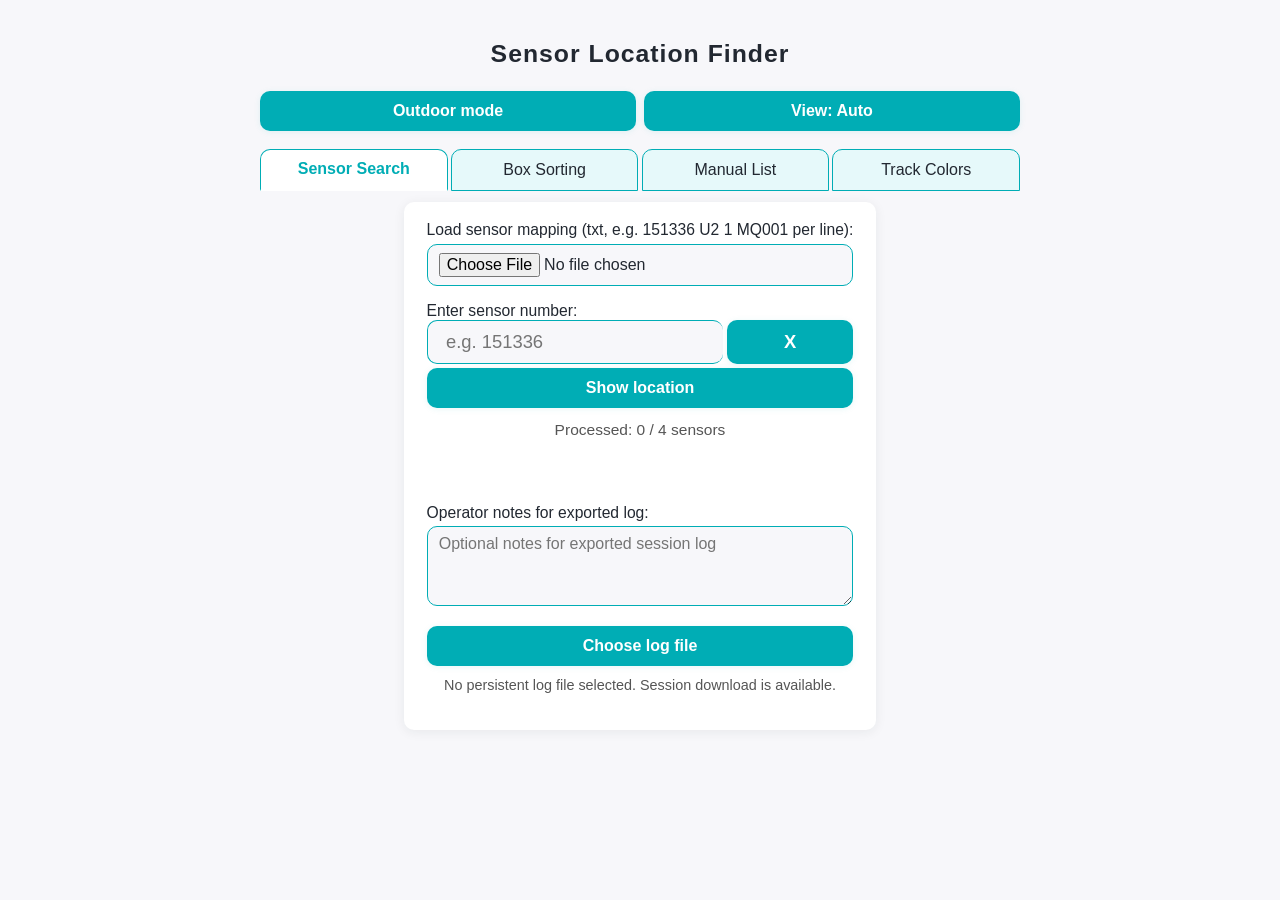
==== commit 36678a4b: "Update box layout export format and documentation for vertical orientation" ====
--- a/Inklinometers.html
+++ b/Inklinometers.html
@@ -485,7 +485,7 @@
   </style>
 </head>
 <body>
-  <!-- Main app shell. All workflows stay in this file for offline phone use. -->
+  <!-- Main app shell. The build script bundles this source into the offline phone HTML. -->
   <main>
     <h2>Sensor Location Finder</h2>
     <div class="top-actions">
@@ -1114,13 +1114,13 @@
     }
 
     function formatBoxLayout(numbers, sourceFileName = '', exportedAt = new Date(), duplicateNumbers = [], layout = boxLayoutSettings) {
-      // Human-readable export for placing sensors into boxes and rows.
+      // Human-readable export for vertical boxes: rows are columns that increase from left to right.
       const exportTimestamp = exportedAt.toISOString();
       const sourceName = sourceFileName || 'Unknown source file';
       const boxCapacity = getBoxCapacity(layout);
-      const positionHeader = Array.from(
-        { length: layout.rowSize },
-        (_, positionIndex) => String(positionIndex + 1).padStart(6, ' ')
+      const rowHeader = Array.from(
+        { length: layout.rowCount },
+        (_, rowIndex) => `Row ${rowIndex + 1}`.padStart(8, ' ')
       ).join(' ');
       const lines = [
         'Sensor Box Layout',
@@ -1129,25 +1129,22 @@
         `Total sensors: ${numbers.length}`,
         `Duplicate sensors ignored: ${duplicateNumbers.length ? duplicateNumbers.join(', ') : 'None'}`,
         `Box capacity: ${boxCapacity} sensors (${getBoxLayoutDescription(layout)})`,
+        'Orientation: vertical box, rows increase from left to right',
         ''
       ];
 
       const boxCount = Math.ceil(numbers.length / boxCapacity);
       for (let boxIndex = 0; boxIndex < boxCount; boxIndex += 1) {
         lines.push(`Box ${boxIndex + 1}`);
-        lines.push(`Position:${positionHeader}`);
-
-        for (let rowIndex = 0; rowIndex < layout.rowCount; rowIndex += 1) {
-          const rowStart = (boxIndex * boxCapacity) + (rowIndex * layout.rowSize);
-          const rowNumbers = numbers
-            .slice(rowStart, rowStart + layout.rowSize)
-            .map(number => number.padStart(6, ' '));
-
-          while (rowNumbers.length < layout.rowSize) {
-            rowNumbers.push('------');
+        lines.push(`Position${rowHeader}`);
+
+        for (let positionIndex = 0; positionIndex < layout.rowSize; positionIndex += 1) {
+          const positionNumbers = [];
+          for (let rowIndex = 0; rowIndex < layout.rowCount; rowIndex += 1) {
+            const sensorIndex = (boxIndex * boxCapacity) + (rowIndex * layout.rowSize) + positionIndex;
+            positionNumbers.push((numbers[sensorIndex] || '------').padStart(8, ' '));
           }
-
-          lines.push(`Row ${rowIndex + 1}:   ${rowNumbers.join(' ')}`);
+          lines.push(`${String(positionIndex + 1).padStart(8, ' ')}${positionNumbers.join(' ')}`);
         }
 
         lines.push('');
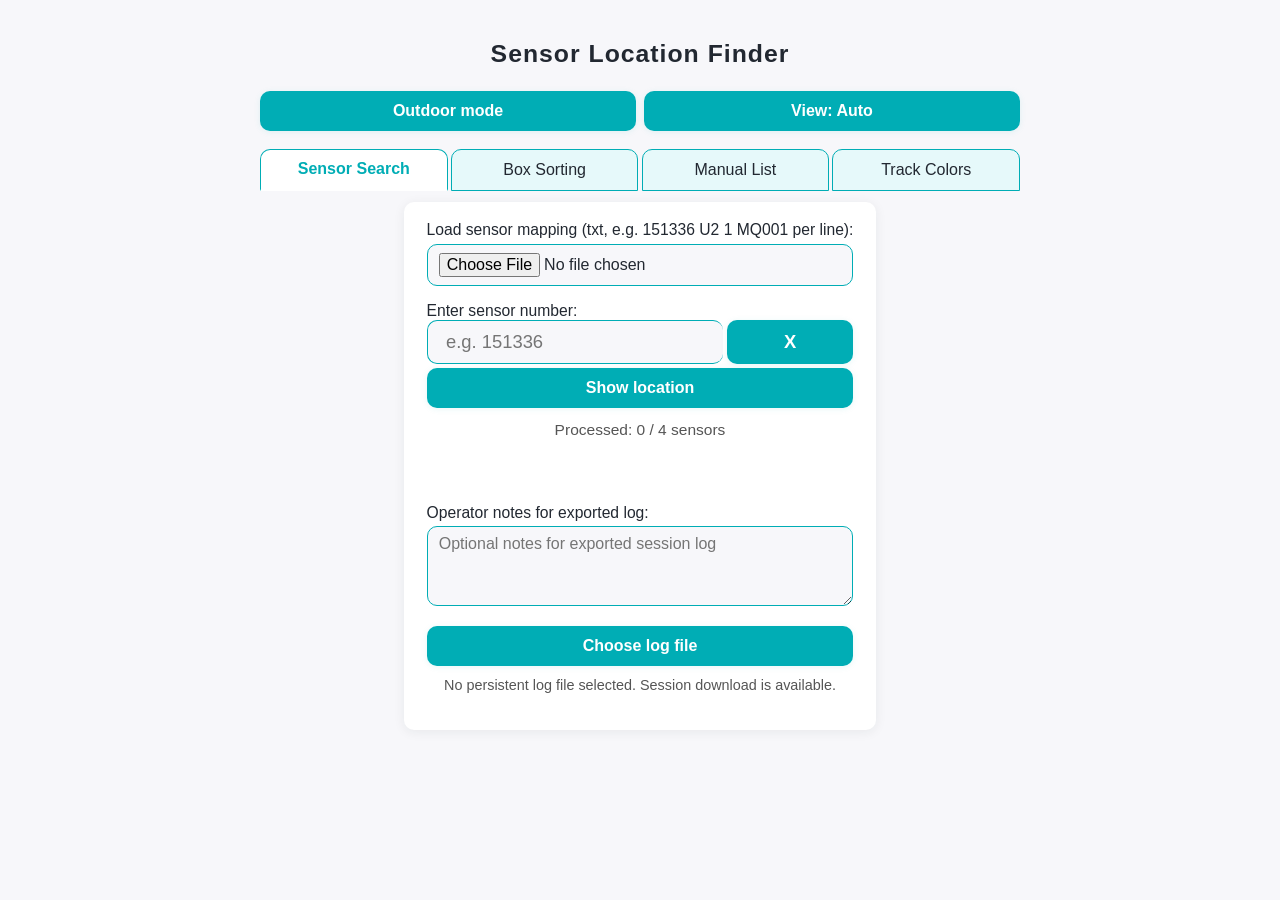
==== commit 4e6faa3a: "Enhance print layout support for wide boxes and update README documentation" ====
--- a/Inklinometers.html
+++ b/Inklinometers.html
@@ -268,13 +268,17 @@
     #boxPreview {
       text-align: left;
       overflow-x: auto;
+      padding-bottom: 0.2em;
     }
     .box-preview-block {
-      /* Preserve exported TXT spacing in the on-screen preview. */
+      /* Preserve exported TXT spacing and keep the background behind wide layouts. */
       background: #f7f7fa;
       border: 1px solid #d8eef0;
       border-radius: 6px;
+      box-sizing: border-box;
+      display: inline-block;
       margin: 0.7em 0;
+      min-width: 100%;
       padding: 0.6em;
       font-family: Consolas, "Courier New", monospace;
       font-size: 0.9em;
@@ -481,6 +485,47 @@
       #trackForm button[type="submit"] { min-width: 3.5em; }
       #trackColor, #trackName { min-width: 3.5em; }
       .track-color { width: 1.1em; height: 1.1em; }
+    }
+    @media print {
+      @page {
+        size: A4 landscape;
+        margin: 10mm;
+      }
+      html,
+      body {
+        background: #fff !important;
+        color: #000 !important;
+        font-size: 10pt;
+      }
+      main,
+      .card {
+        box-shadow: none !important;
+        max-width: none !important;
+        padding: 0 !important;
+        width: 100% !important;
+      }
+      .top-actions,
+      .tab-nav,
+      #boxFileInput,
+      .box-layout-controls,
+      #boxSearchForm,
+      #boxSearchResult,
+      #exportBoxLayout,
+      #exportBoxLabels {
+        display: none !important;
+      }
+      #boxPreview {
+        overflow: visible !important;
+      }
+      .box-preview-block {
+        border: 1px solid #999;
+        display: block;
+        font-size: 8pt;
+        margin: 0;
+        min-width: 0;
+        overflow: visible;
+        width: max-content;
+      }
     }
   </style>
 </head>
@@ -1113,15 +1158,52 @@
       return `manual_sensors_${formatDateStamp(exportedAt)}.txt`;
     }
 
+    function formatSingleBoxBlock(numbers, boxIndex, layout, boxCapacity) {
+      const rowHeader = Array.from(
+        { length: layout.rowCount },
+        (_, rowIndex) => `Row ${rowIndex + 1}`.padStart(8, ' ')
+      ).join(' ');
+      const lines = [
+        `Box ${boxIndex + 1}`,
+        `Position${rowHeader}`
+      ];
+
+      for (let positionIndex = 0; positionIndex < layout.rowSize; positionIndex += 1) {
+        const positionNumbers = [];
+        for (let rowIndex = 0; rowIndex < layout.rowCount; rowIndex += 1) {
+          const sensorIndex = (boxIndex * boxCapacity) + (rowIndex * layout.rowSize) + positionIndex;
+          positionNumbers.push((numbers[sensorIndex] || '------').padStart(8, ' '));
+        }
+        lines.push(`${String(positionIndex + 1).padStart(8, ' ')}${positionNumbers.join(' ')}`);
+      }
+
+      return lines;
+    }
+
+    function appendBoxBlocksInPrintRows(lines, boxBlocks, boxesPerLine = 2) {
+      const gap = '    ';
+      for (let blockIndex = 0; blockIndex < boxBlocks.length; blockIndex += boxesPerLine) {
+        const rowBlocks = boxBlocks.slice(blockIndex, blockIndex + boxesPerLine);
+        const rowHeight = Math.max(...rowBlocks.map(block => block.length));
+        const blockWidth = Math.max(...rowBlocks.flat().map(line => line.length));
+
+        for (let lineIndex = 0; lineIndex < rowHeight; lineIndex += 1) {
+          const rowLine = rowBlocks
+            .map(block => (block[lineIndex] || '').padEnd(blockWidth, ' '))
+            .join(gap)
+            .trimEnd();
+          lines.push(rowLine);
+        }
+
+        lines.push('');
+      }
+    }
+
     function formatBoxLayout(numbers, sourceFileName = '', exportedAt = new Date(), duplicateNumbers = [], layout = boxLayoutSettings) {
       // Human-readable export for vertical boxes: rows are columns that increase from left to right.
       const exportTimestamp = exportedAt.toISOString();
       const sourceName = sourceFileName || 'Unknown source file';
       const boxCapacity = getBoxCapacity(layout);
-      const rowHeader = Array.from(
-        { length: layout.rowCount },
-        (_, rowIndex) => `Row ${rowIndex + 1}`.padStart(8, ' ')
-      ).join(' ');
       const lines = [
         'Sensor Box Layout',
         `Source file: ${sourceName}`,
@@ -1130,25 +1212,16 @@
         `Duplicate sensors ignored: ${duplicateNumbers.length ? duplicateNumbers.join(', ') : 'None'}`,
         `Box capacity: ${boxCapacity} sensors (${getBoxLayoutDescription(layout)})`,
         'Orientation: vertical box, rows increase from left to right',
+        'Print layout: 2 boxes per line',
         ''
       ];
 
       const boxCount = Math.ceil(numbers.length / boxCapacity);
-      for (let boxIndex = 0; boxIndex < boxCount; boxIndex += 1) {
-        lines.push(`Box ${boxIndex + 1}`);
-        lines.push(`Position${rowHeader}`);
-
-        for (let positionIndex = 0; positionIndex < layout.rowSize; positionIndex += 1) {
-          const positionNumbers = [];
-          for (let rowIndex = 0; rowIndex < layout.rowCount; rowIndex += 1) {
-            const sensorIndex = (boxIndex * boxCapacity) + (rowIndex * layout.rowSize) + positionIndex;
-            positionNumbers.push((numbers[sensorIndex] || '------').padStart(8, ' '));
-          }
-          lines.push(`${String(positionIndex + 1).padStart(8, ' ')}${positionNumbers.join(' ')}`);
-        }
-
-        lines.push('');
-      }
+      const boxBlocks = Array.from(
+        { length: boxCount },
+        (_, boxIndex) => formatSingleBoxBlock(numbers, boxIndex, layout, boxCapacity)
+      );
+      appendBoxBlocksInPrintRows(lines, boxBlocks);
 
       return lines.join('\n');
     }
